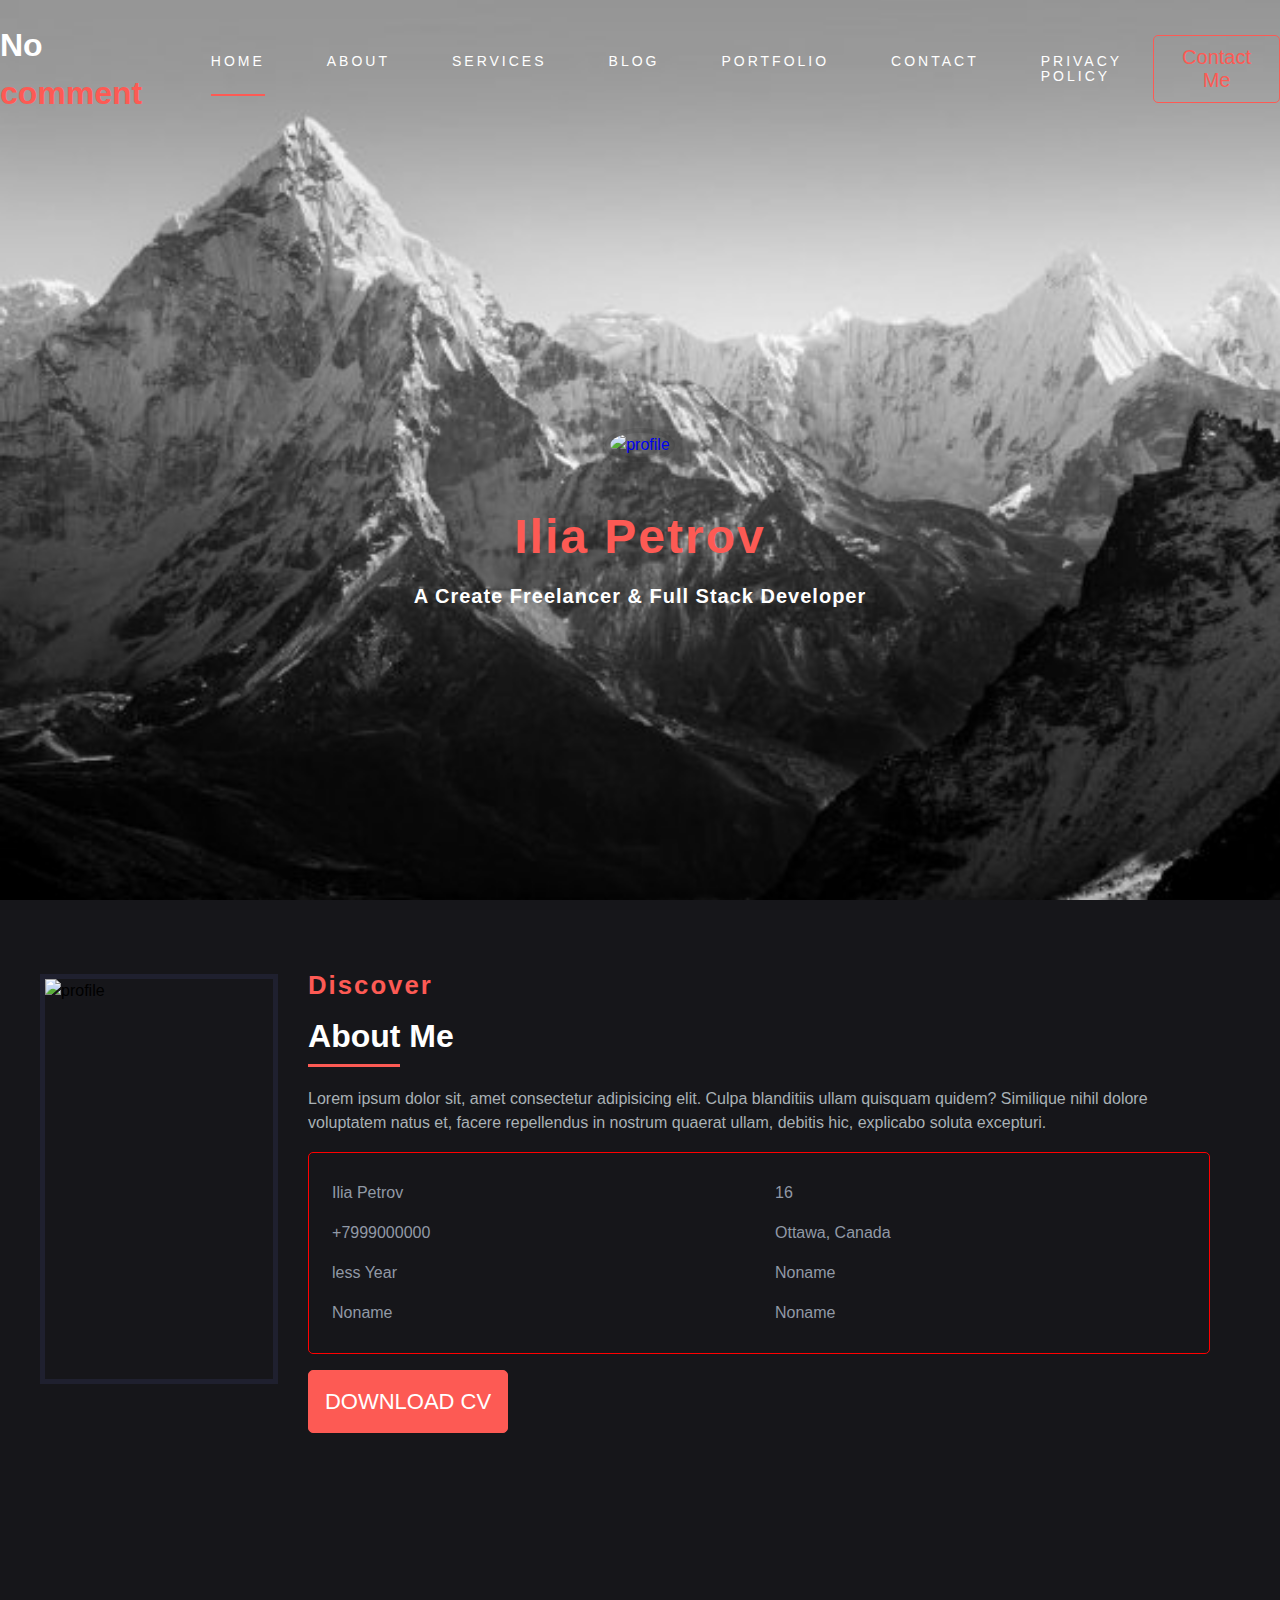
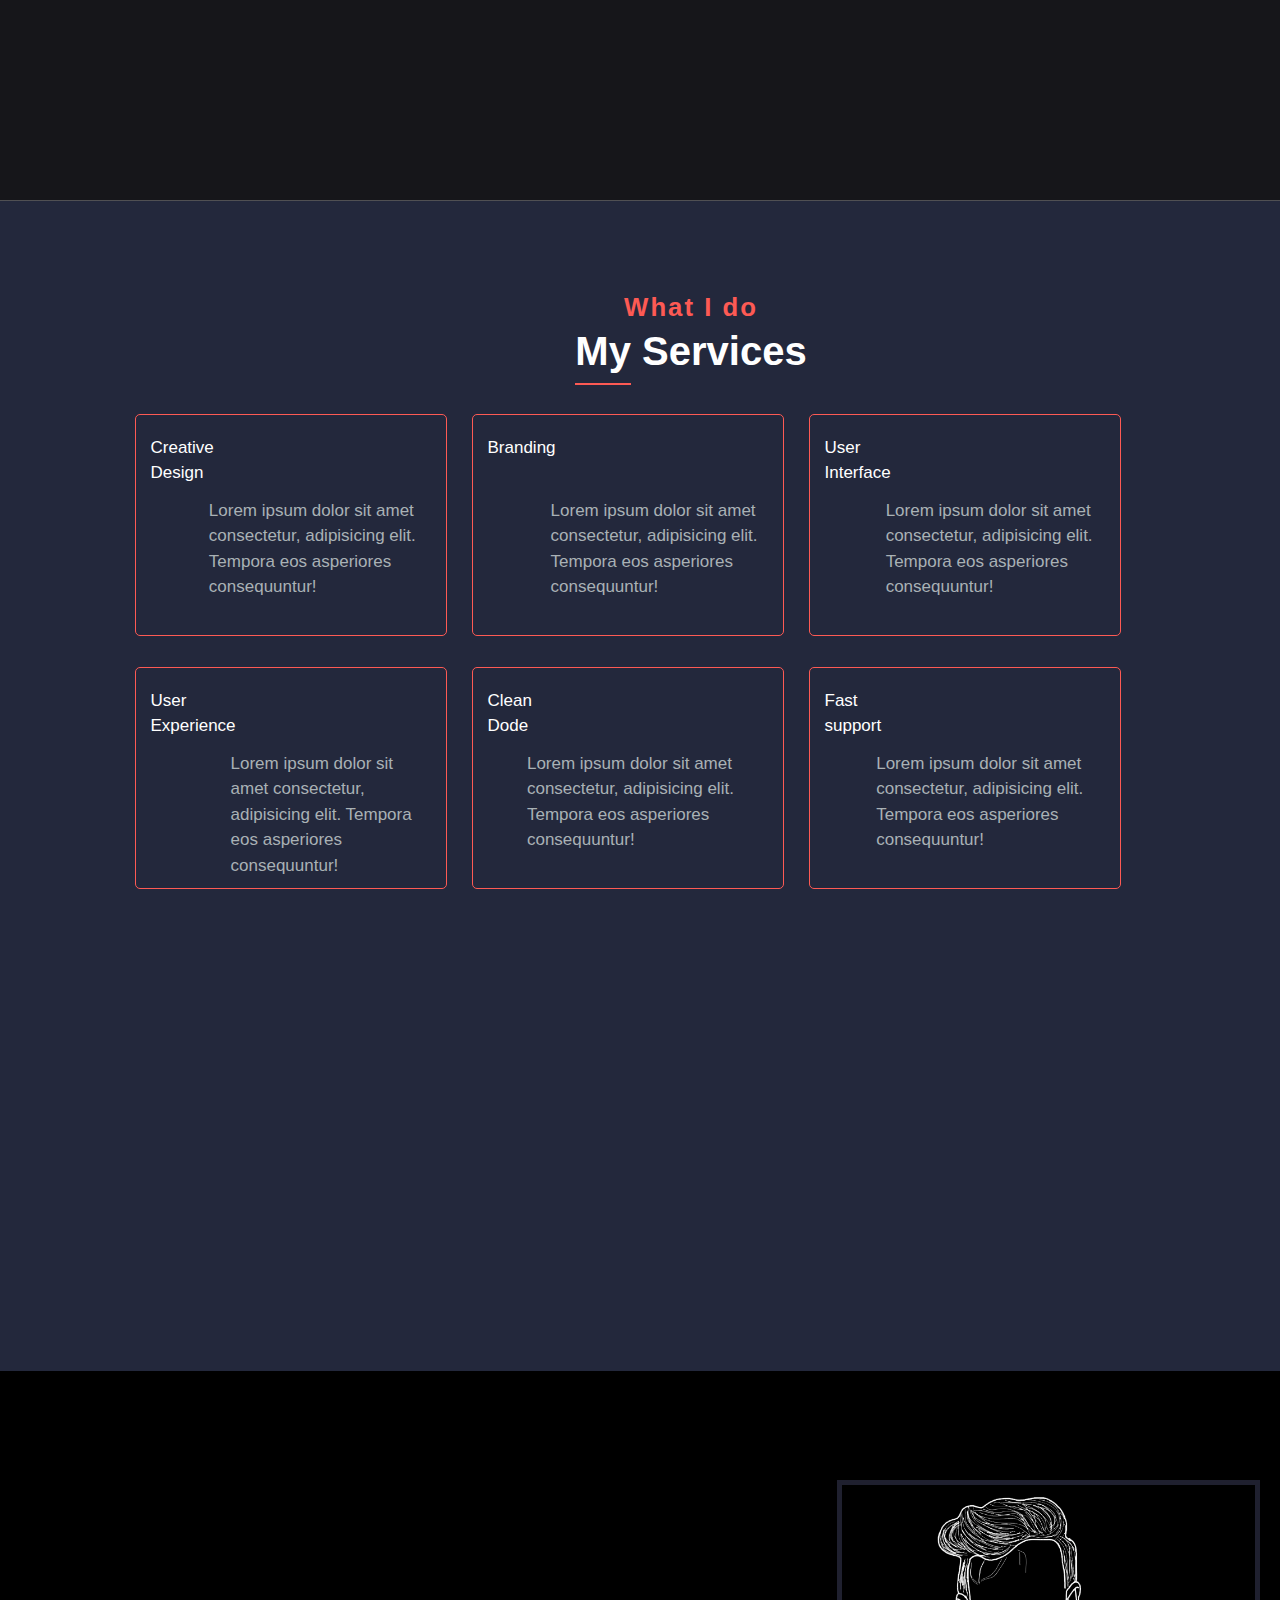
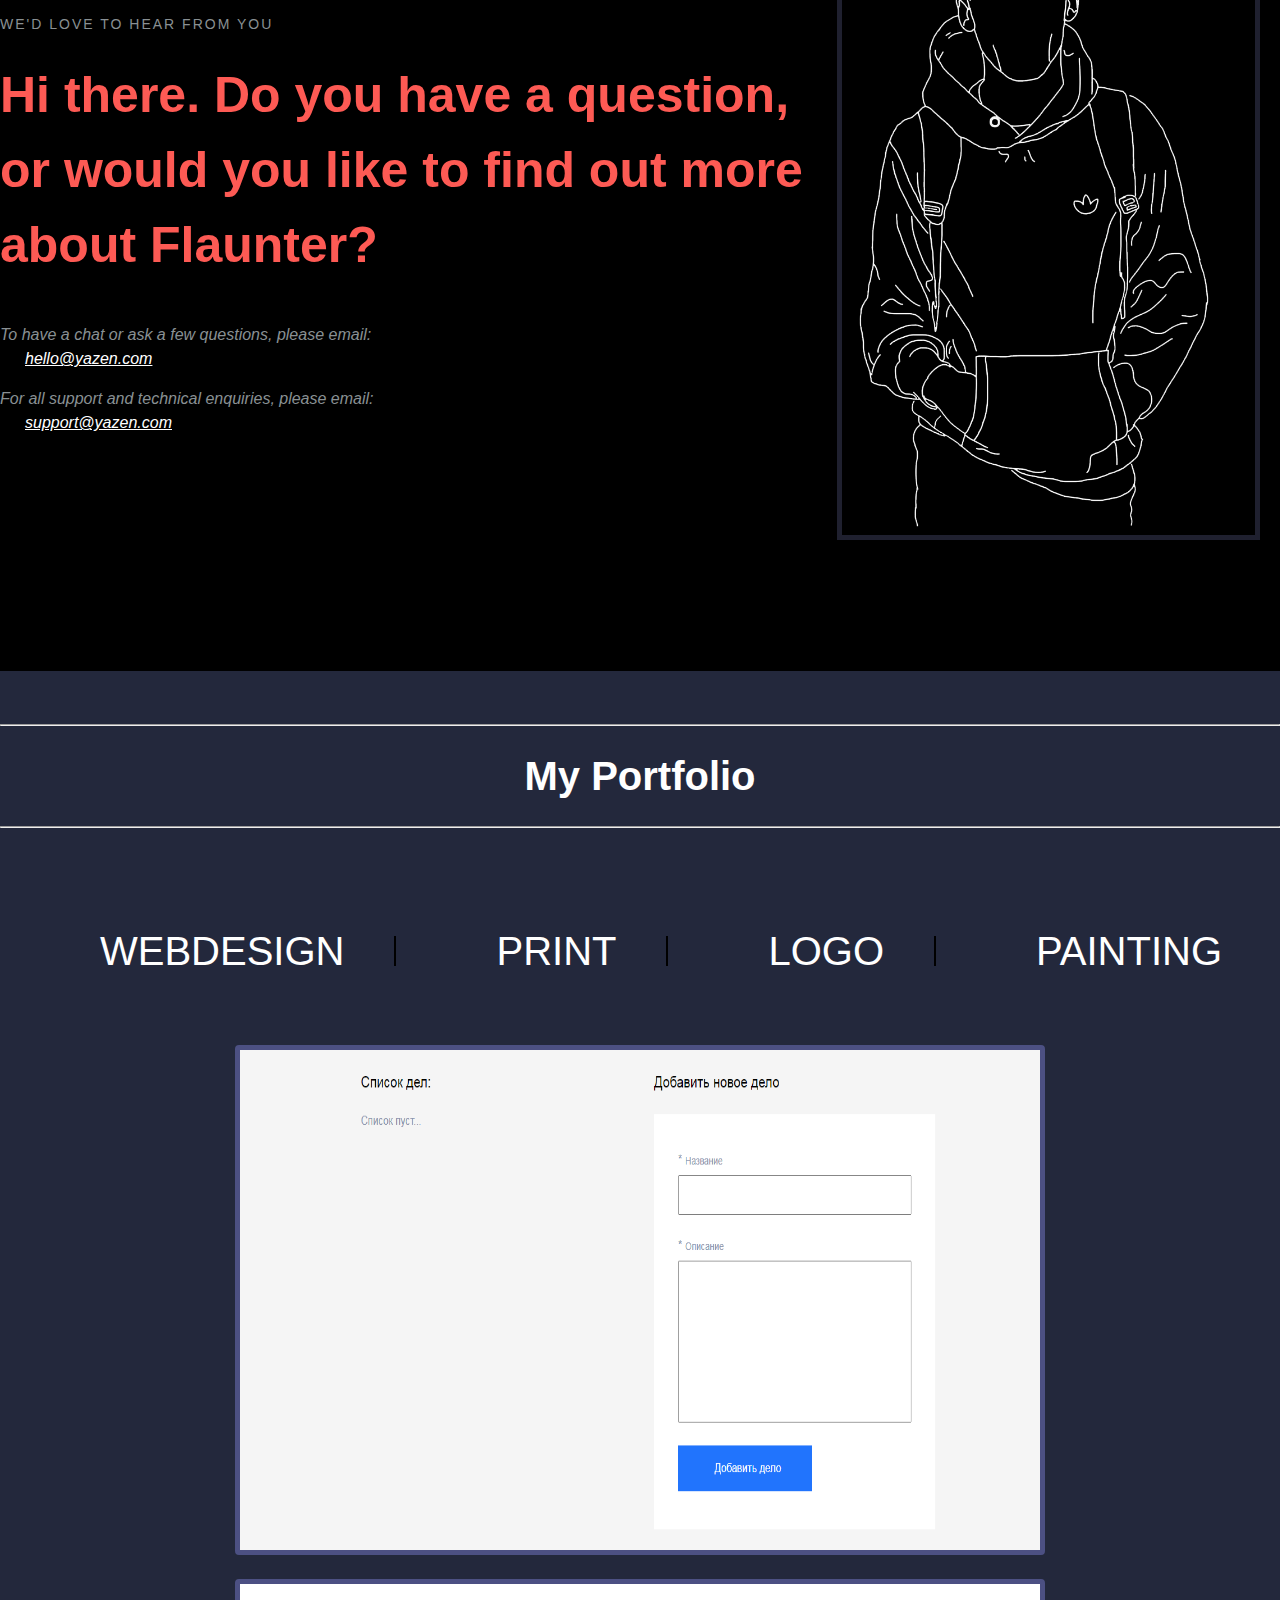
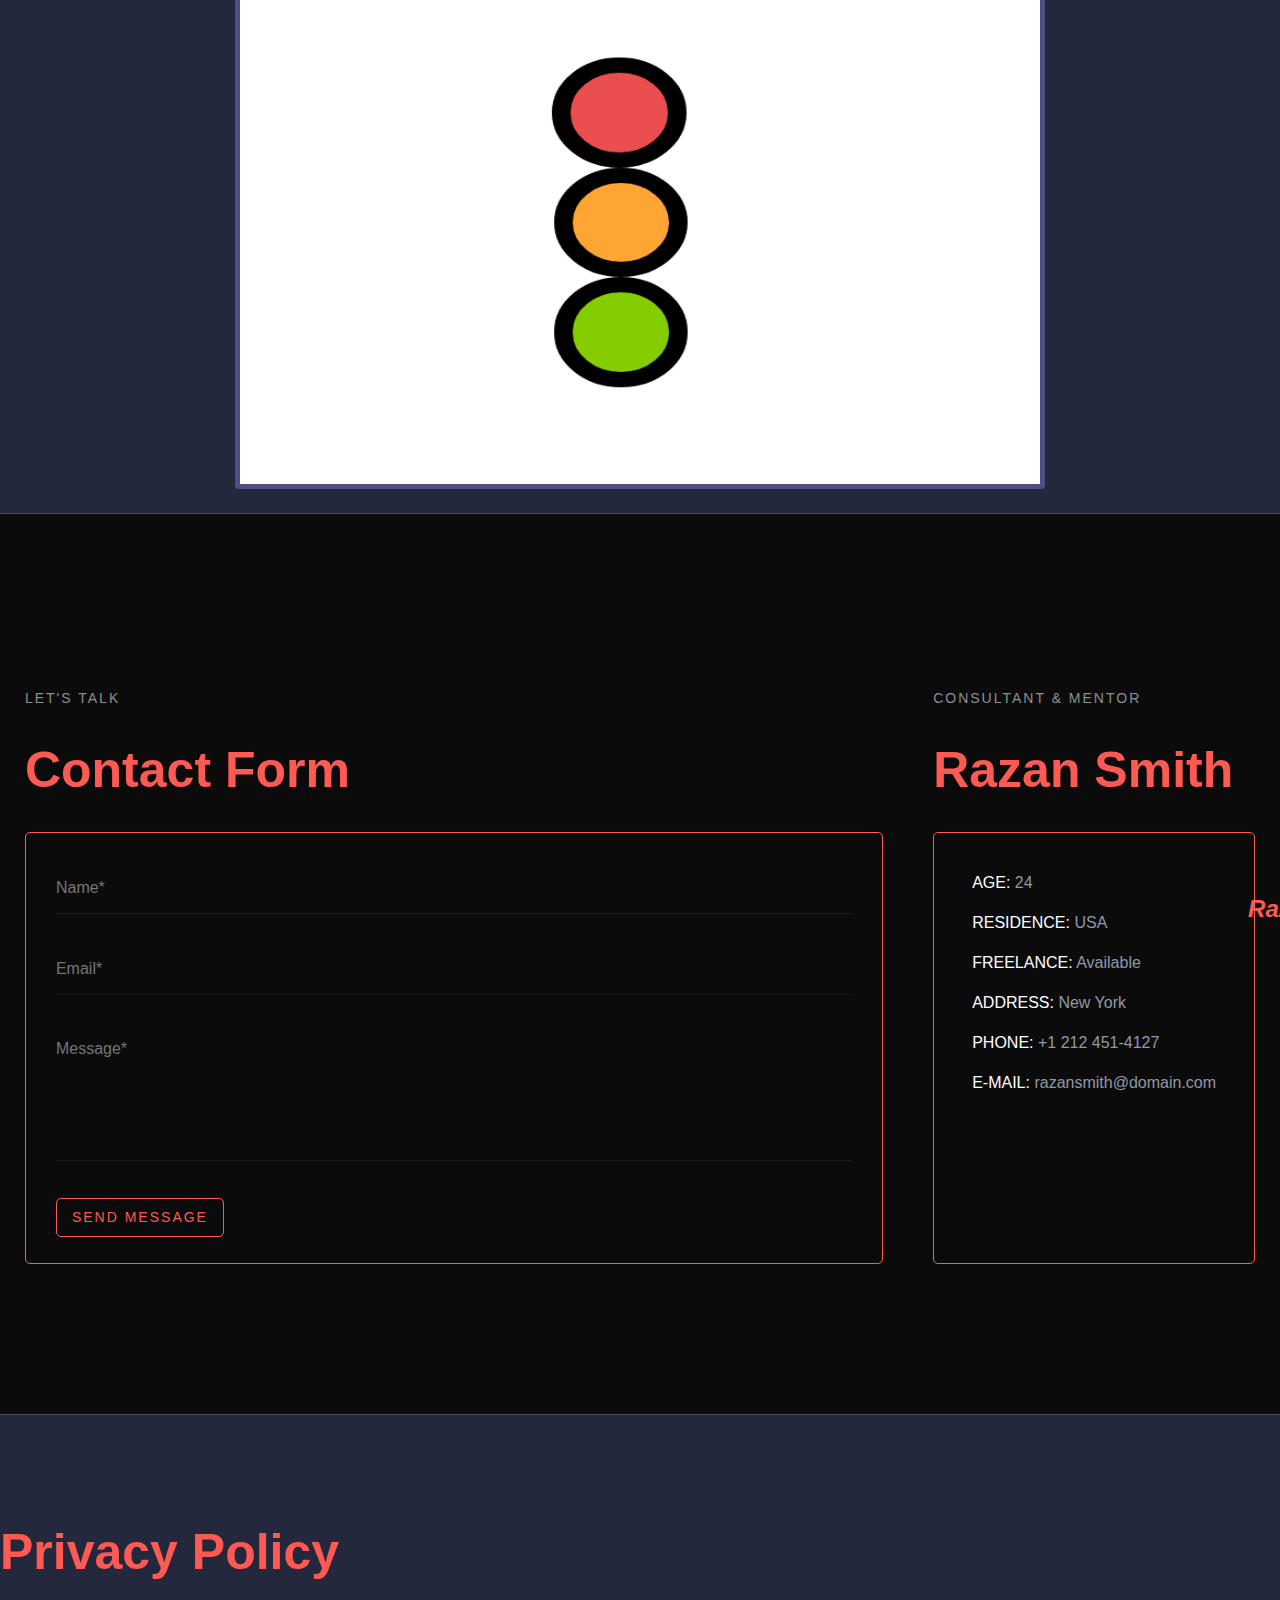
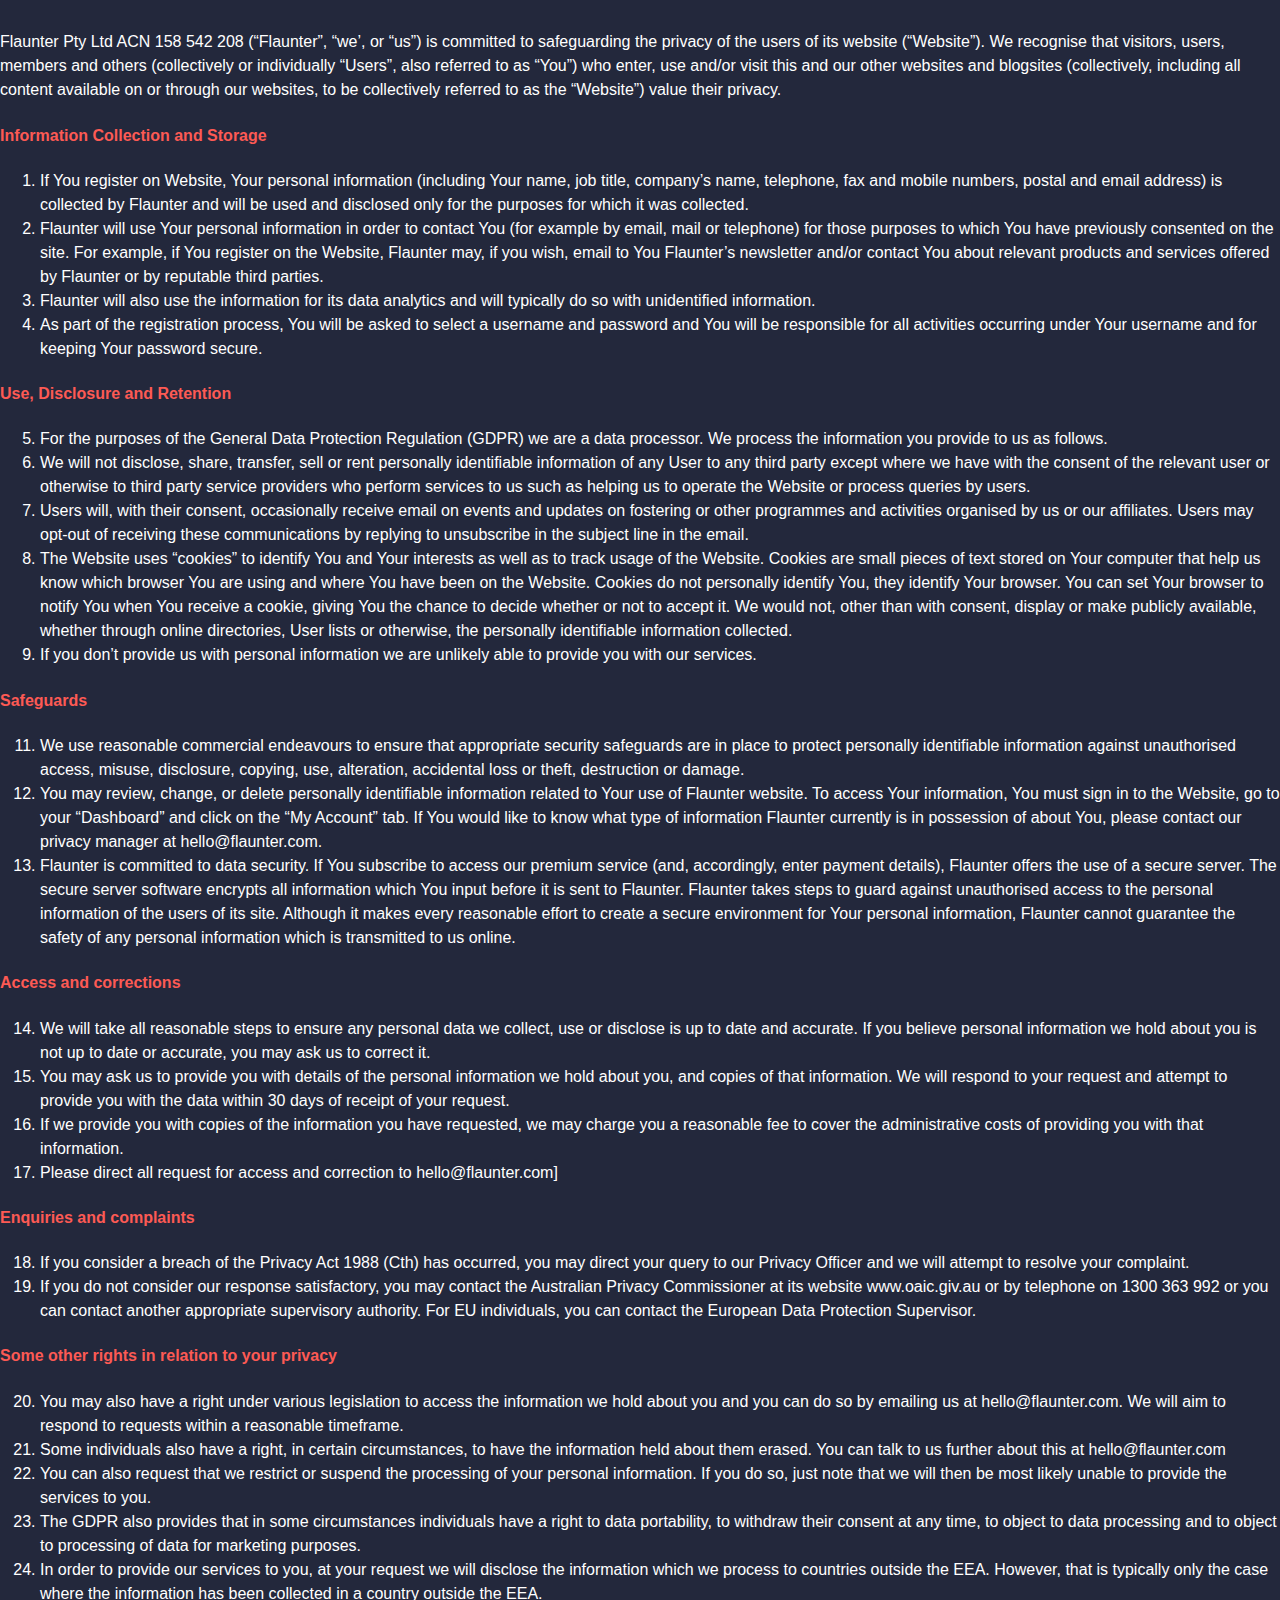
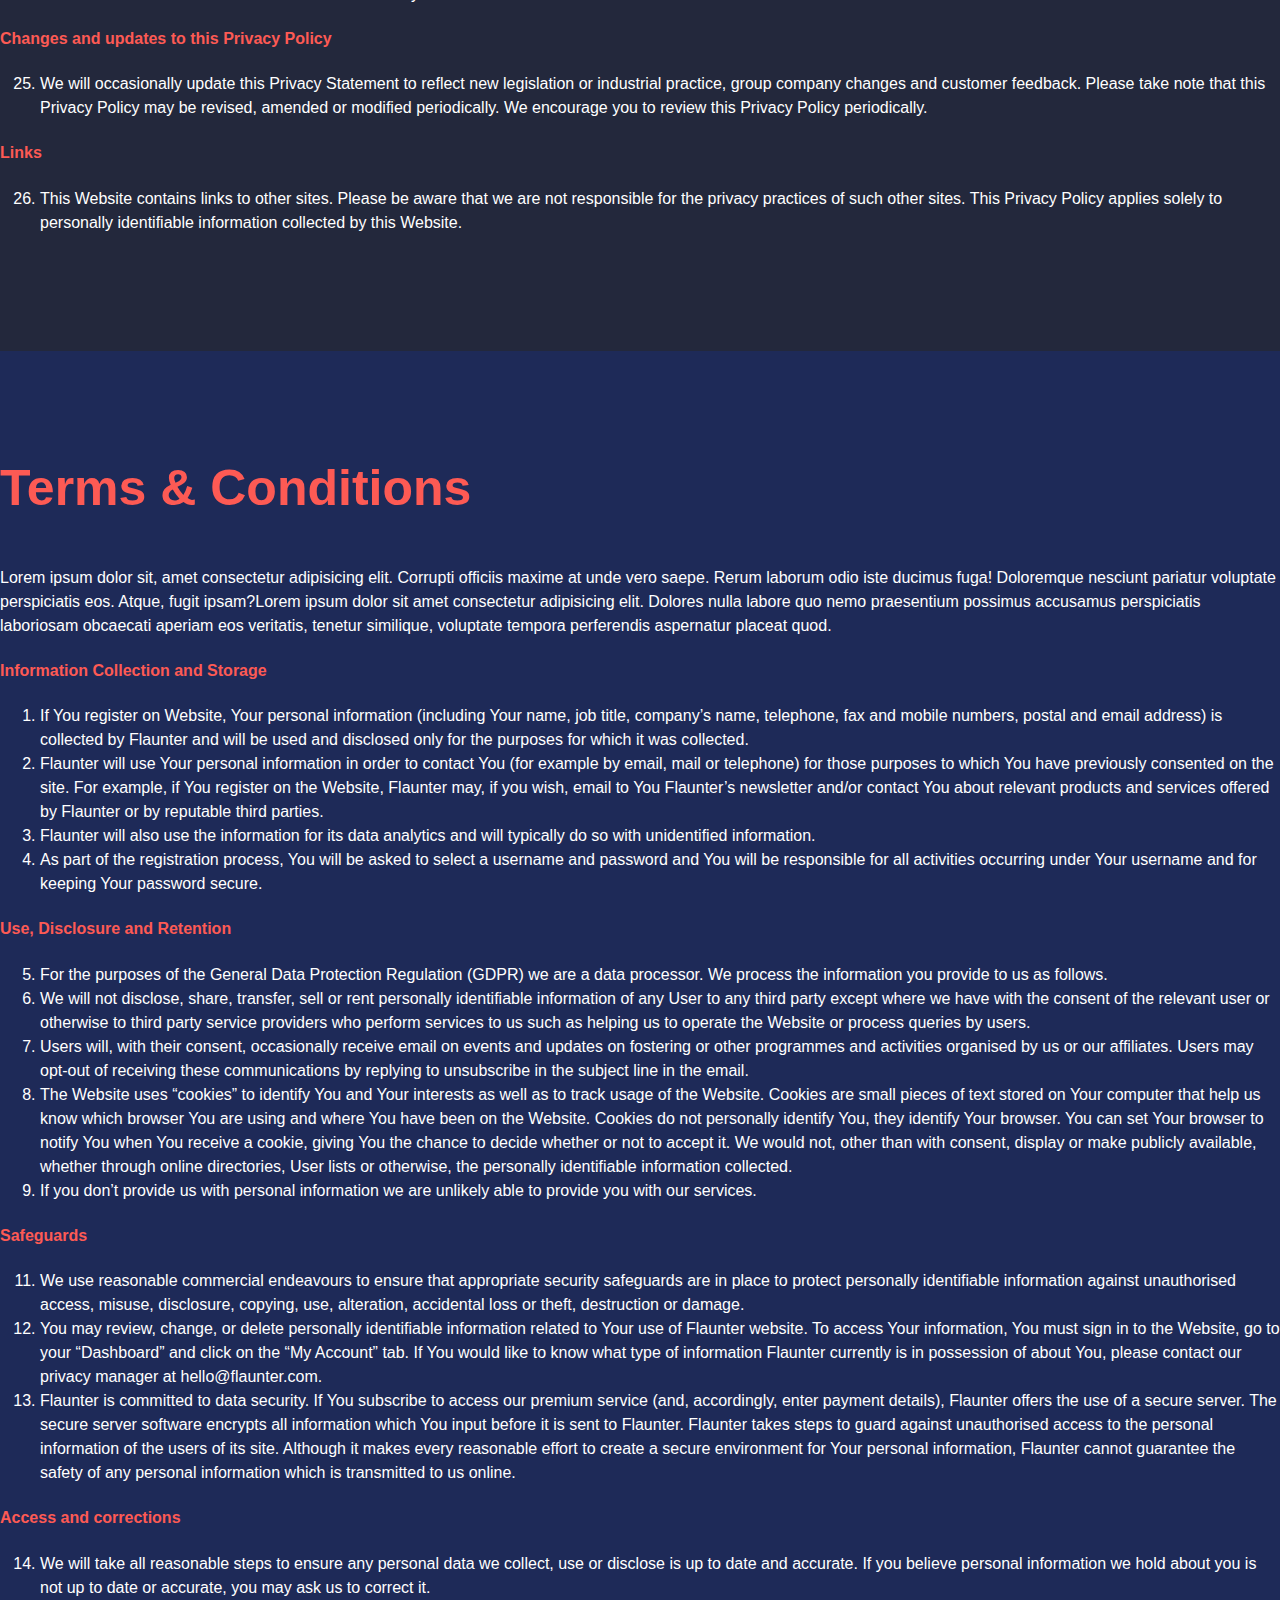
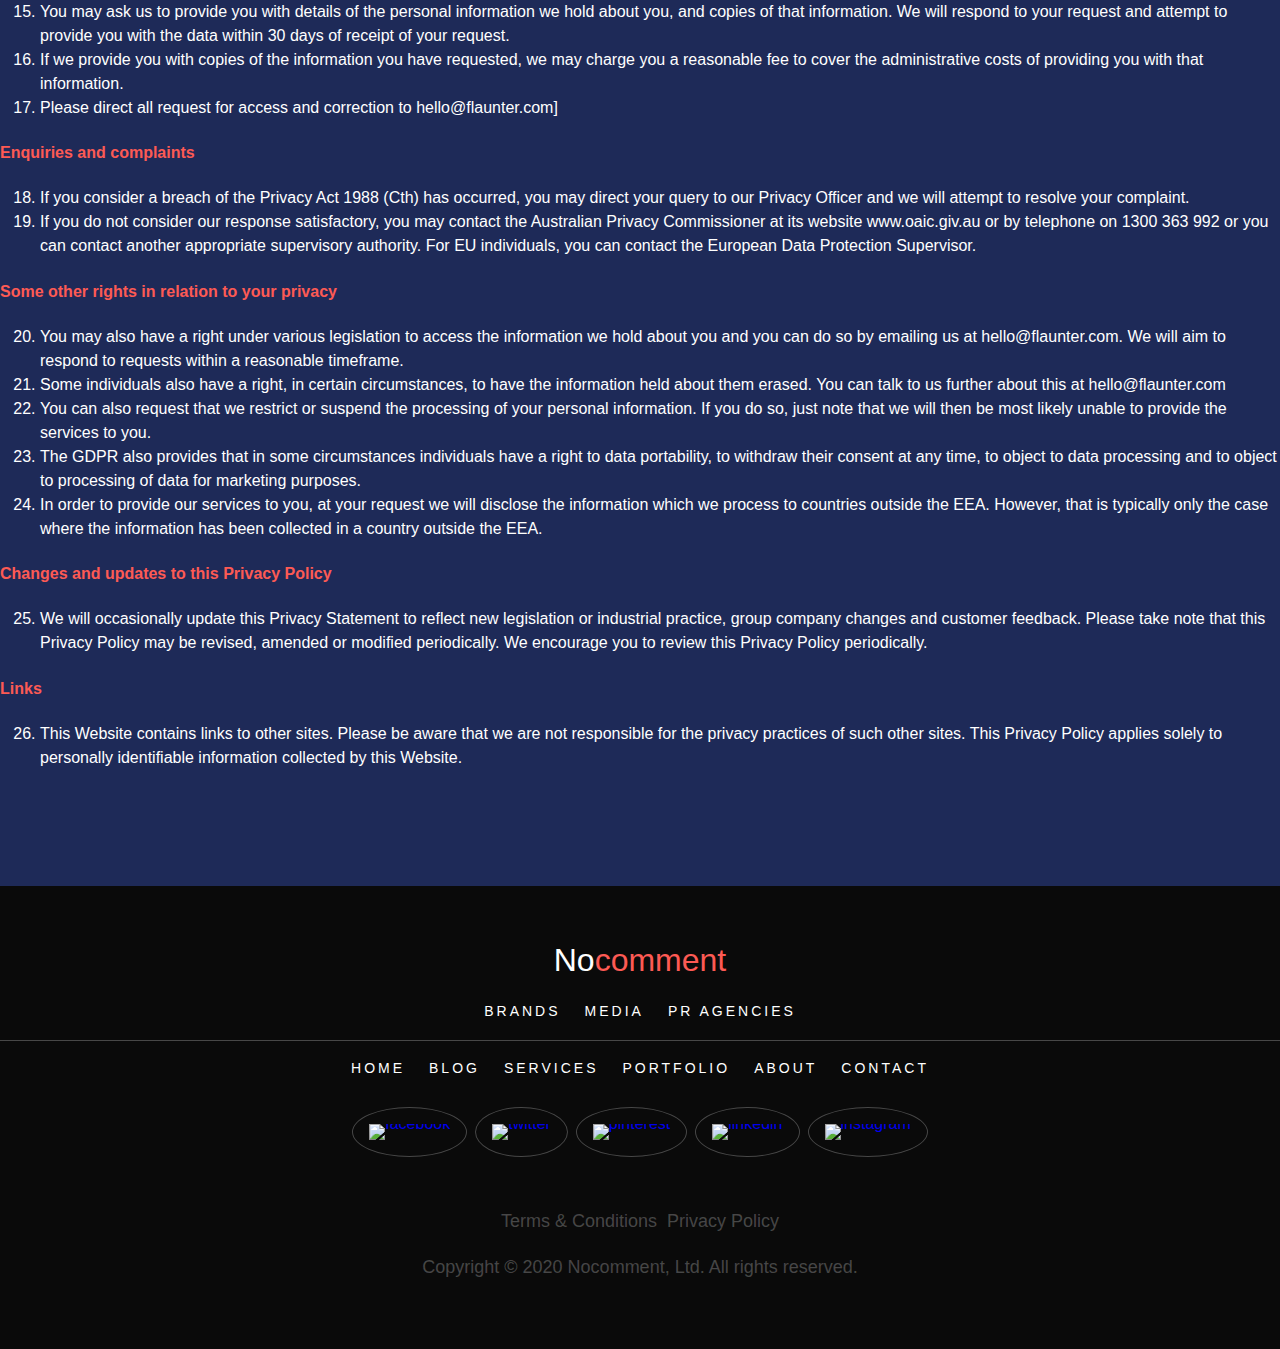
==== Обо мне/index.html @ 84a8420a "version 1.6" ====
<!DOCTYPE html>
<html lang="ru">

<head>
    <meta charset="utf-8" />
    <title>Обо мне</title>
    <link rel="shortcut icon" href="https://upload.wikimedia.org/wikipedia/commons/thumb/8/83/Telegram_2019_Logo.svg/1200px-Telegram_2019_Logo.svg.png" type="image/x-icon">
    <link rel="stylesheet" href="css/normalize.css">
    <link rel="stylesheet" href="css/style.css">
    <link rel="stylesheet" href="css/header.css">
    <link rel="stylesheet" href="css/components.css">
    <link rel="stylesheet" href="css/footer.css">
    <link rel="stylesheet" href="css/adaptive.css">
    <link rel="stylesheet" href="css/main.css">
    <meta name="viewport" content="width=device-width, initial-scale=1.0">
</head>

<body>
<header>
  <div class="fixed-container">
            <div id="home">
                <div class="landing-page">
                    <div class="container background">
                        <div class="header">
                            <h1>
                                <span>
                                    No
                                </span>
                                comment
                            </h1>
            
                            <nav class="menu">
                                <ul class="menu-lists">
                                    <span>+</span>
                                    <li class="lists-item">
                                        <a href="#person">Home</a>
                                    </li>
            
                                    <li class="lists-item">
                                        <a href="#about">About</a>
                                    </li>
            
                                    <li class="lists-item">
                                        <a href="#services">Services</a>
                                    </li>
            
                                    <li class="lists-item">
                                        <a href="#blog">Blog</a>
                                    </li>
            
                                    <li class="lists-item">
                                        <a href="#portfolio">Portfolio</a>
                                    </li>
            
                                    <li class="lists-item">
                                        <a href="#contact">Contact</a>
                                    </li>
            
                                    <li class="lists-item">
                                        <a href="#privacy-policy">Privacy policy</a>
                                    </li>
                                </ul>
                            </nav>
                            <span class="hamb">☰</span>
                            <span class="overlay"></span>
                            <button class="button">Contact Me</button>
                        </div>
            
                        <div class="person">
                            <a href="#"><img src="https://clck.ru/SXytE" alt="profile"></a>
                            <h2>Ilia Petrov</h2>
                            <span>A Create Freelancer & Full Stack Developer</span>
                        </div>
                    </div>
                </div>
            </div>    
        <div id="about">
            <!-- новый контейнер добавляем сюда-->
            <div class="container">
                <div class="profile">
                    <img src="https://clck.ru/SXytE" alt="profile">
                
                    <div class="description">
                        <div class="perso-h3">
                            <h3>
                                Discover
                            </h3>
                        </div>
                    
                        <h2>
                            <span>About</span>
                            Me
                        </h2>
        
                        <p>Lorem ipsum dolor sit, amet consectetur adipisicing elit.
                            Culpa blanditiis ullam quisquam quidem? Similique nihil 
                            dolore voluptatem natus et, facere repellendus in nostrum quaerat ullam, debitis hic, explicabo soluta excepturi.
                        </p>
        
                        <nav class="menu"></nav>
                            <ul class ="menu-lists">
                                <li class="lists-item">
                                    <span>
                                        Name:
                                    </span>
                                    Ilia Petrov
                                </li>
                                <li class="lists-item">
                                    <span>
                                        Phone:
                                    </span>
                                    +7999000000
                                </li>
                                <li class="lists-item">
                                    <span>
                                        Experience:
                                    </span>
                                    less Year
                                </li>
                                <li class="lists-item">
                                    <span>
                                        Skype:
                                    </span>
                                    Noname
                                </li>
                                <li class="lists-item">
                                    <span>
                                        Age:
                                    </span>
                                    16
                                </li>
                                <li class="lists-item">
                                    <span>
                                        Adress:
                                    </span>
                                    Ottawa, Canada
                                </li>
                                <li class="lists-item">
                                    <span>
                                        Fleelance:
                                    </span>
                                    Noname
                                </li>
                                <li class="lists-item">
                                    <span>
                                        Dribbble:
                                    </span>
                                    Noname
                                </li>
                            </ul>
                        </nav>
                        <button class="button-1">DOWNLOAD CV</button>
                    </div>
                </div>  
            </div>
       </div> 
       <div id="services">
        <div class="container2">
            <div class="profile2">
                <div class="description2">
                    <div class="person-h3">
                        <h3>
                            What I do
                        </h3>
                     </div>
                
                    <h2 class="h2-servis">
                        <span class="my-h3">My</span>
                        Services
                    </h2>
    
                
                    <ul class="my-services">
                        <li class="li-servis">
                            Creative Design
                            <p class="text-p-servis">
                                Lorem ipsum dolor sit amet consectetur, adipisicing elit. Tempora eos asperiores consequuntur!
                            </p>
                        </li>
                    
                        <li class="li-servis">
                            Branding
                            <p class="text-p-servis">
                                Lorem ipsum dolor sit amet consectetur, adipisicing elit. Tempora eos asperiores consequuntur!
                            </p>
                        </li>
                   
                        <li class="li-servis">
                            User Interface
                               <p class="text-p-servis">
                                    Lorem ipsum dolor sit amet consectetur, adipisicing elit. Tempora eos asperiores consequuntur!
                               </p>
                        </li>
                    </ul>
                
                    <ul class="my-services2">
                        <li class="li-servis">
                            User Experience
                            <p class="text-p-servis">
                                Lorem ipsum dolor sit amet consectetur, adipisicing elit. Tempora eos asperiores consequuntur!
                            </p>
                        </li>
                        <li class="li-servis">
                            Clean Dode
                            <p class="text-p-servis">
                                Lorem ipsum dolor sit amet consectetur, adipisicing elit. Tempora eos asperiores consequuntur!
                            </p>
                        </li>
                        <li class="li-servis">
                            Fast support
                            <p class="text-p-servis">
                                Lorem ipsum dolor sit amet consectetur, adipisicing elit. Tempora eos asperiores consequuntur!
                            </p> 
                        </li>
                    </ul>
               
                </div>
            </div>  
    </div>
       
    <div id="blog">
        <div class="fixed-container contact">
            <div class="section-info">
                <div class="section-title">
                    <h5>
                        We'd love to hear from you
                    </h5>
                    <h1>
                        Hi there. Do you have a question, or would you like to find out more about Flaunter? 
                    </h1>
                </div>

                <address class="section-content">
                    <ol class="emails">
                        <li>
                            <span class="sub-title">
                                To have a chat or ask a few questions, please email:
                            </span>
                            <a class="email" href="mailto:hello@yazen.com">
                                hello@yazen.com
                            </a>
                        </li>

                        <li>
                            <span class="sub-title">
                                For all support and technical enquiries, please email:
                            </span>
                            <a class="email" href="mailto:support@yazen.com">
                                support@yazen.com
                            </a>
                        </li>
                    </ol>
                </address>
            </div>
               <img  class="post-image" src="img/Group3-1.png" alt="post-image">
        </div>
    </div>
    
    <div id="portfolio">
        <div class="container2">
            <h2 class="h2-portfolio">
                <hr>
                    <span class="my-h2">
                        My
                    </span>
                       Portfolio
                <hr>
            </h2>
            <div class="text-portfolio">
                
                <p class="text-portolio-p">
                    WEBDESIGN
                </p>
                <div class="vl"></div>
                <p class="text-portolio-p">
                    PRINT
                </p>
                <div class="vl"></div>
                <p class="text-portolio-p">
                    LOGO
                </p>
                <div class="vl"></div>
                <p class="text-portolio-p">
                    PAINTING
                </p>
            </div>
            <div class="img-portfolio">
                <span class="img-portfolio-1">
                    <img src="img/todo.png" alt="Список дел">
                </span>
                <span class="img-portfolio-2">
                    <img src="img/lightning.png" alt="Светофор">
                </span>
            </div>
        </div>
    </div>
   
   <div id="contact"> 
        <div class="contact-me">
            <div class="contact-me-info">
                <div class="section-title">
                    <h5>LET'S TALK</h5>
                    <h1>Contact Form</h1>
                </div>

                <form action="#" class="contact-form">
                    <input type="text" name="your-name" value="" placeholder="Name*" required>
                    <input type="email" name="your-email" value="" placeholder="Email*" required>
                    <textarea name="your-message" placeholder="Message*" required></textarea>

                    <button type="submit" class="btn">Send Message</button>
                </form>
            </div>

            <div class="contact-me-info">
                <div class="section-title">
                    <h5>Consultant &amp; Mentor</h5>
                    <h1>Razan Smith</h1>
                </div>
                
                <ul class="contact-me-description">
                    <li>
                        <span>Age:</span>
                        24
                    </li>

                    <li>
                        <span>Residence:</span>
                        USA
                    </li>

                    <li>
                        <span>Freelance:</span>
                        Available
                    </li>

                    <li>
                        <span>Address:</span>
                        New York
                    </li>

                    <li>
                        <span>Phone:</span>
                        +1 212 451-4127
                    </li>

                    <li>
                        <span>E-mail:</span>
                        razansmith@domain.com
                    </li>

                    <li class="author">
                        <h2>Razan Smith</h2>
                    </li>
                </ul>
            </div>
        </div>
    </div>
    <div id="privacy-policy">  
        <div class="fixed-container privacy-policy">
            <div class="section-title">
                <h1>Privacy Policy</h1>
            </div>

            <div class="section-content">
                <p>Flaunter Pty Ltd ACN 158 542 208 (“Flaunter”, “we’, or “us”) is committed to safeguarding the privacy of the users of its website (“Website”). We recognise that visitors, users, members and others (collectively or individually “Users”, also referred to as “You”) who enter, use and/or visit this and our other websites and blogsites (collectively, including all content available on or through our websites, to be collectively referred to as the “Website”) value their privacy.</p>

                <h4 class="heading">Information Collection and Storage</h4>
                <ol>
                    <li>If You register on Website, Your personal information (including Your name, job title, company’s name, telephone, fax and mobile numbers, postal and email address) is collected by Flaunter and will be used and disclosed only for the purposes for which it was collected.</li>
                    <li>Flaunter will use Your personal information in order to contact You (for example by email, mail or telephone) for those purposes to which You have previously consented on the site. For example, if You register on the Website, Flaunter may, if you wish, email to You Flaunter’s newsletter and/or contact You about relevant products and services offered by Flaunter or by reputable third parties.</li>
                    <li>Flaunter will also use the information for its data analytics and will typically do so with unidentified information.</li>
                    <li>As part of the registration process, You will be asked to select a username and password and You will be responsible for all activities occurring under Your username and for keeping Your password secure.</li>
                </ol>

                <h4 class="heading">Use, Disclosure and Retention</h4>
                <ol start="5">
                    <li>For the purposes of the General Data Protection Regulation (GDPR) we are a data processor. We process the information you provide to us as follows.</li>
                    <li>We will not disclose, share, transfer, sell or rent personally identifiable information of any User to any third party except where we have with the consent of the relevant user or otherwise to third party service providers who perform services to us such as helping us to operate the Website or process queries by users.</li>
                    <li>Users will, with their consent, occasionally receive email on events and updates on fostering or other programmes and activities organised by us or our affiliates. Users may opt-out of receiving these communications by replying to unsubscribe in the subject line in the email.</li>
                    <li>The Website uses “cookies” to identify You and Your interests as well as to track usage of the Website. Cookies are small pieces of text stored on Your computer that help us know which browser You are using and where You have been on the Website. Cookies do not personally identify You, they identify Your browser. You can set Your browser to notify You when You receive a cookie, giving You the chance to decide whether or not to accept it. We would not, other than with consent, display or make publicly available, whether through online directories, User lists or otherwise, the personally identifiable information collected.</li>
                    <li>If you don’t provide us with personal information we are unlikely able to provide you with our services.</li>
                </ol>

                <h4 class="heading">Safeguards</h4>
                <ol start="11">
                    <li>We use reasonable commercial endeavours to ensure that appropriate security safeguards are in place to protect personally identifiable information against unauthorised access, misuse, disclosure, copying, use, alteration, accidental loss or theft, destruction or damage.</li>
                    <li>You may review, change, or delete personally identifiable information related to Your use of Flaunter website. To access Your information, You must sign in to the Website, go to your “Dashboard” and click on the “My Account” tab. If You would like to know what type of information Flaunter currently is in possession of about You, please contact our privacy manager at hello@flaunter.com.</li>
                    <li>Flaunter is committed to data security. If You subscribe to access our premium service (and, accordingly, enter payment details), Flaunter offers the use of a secure server. The secure server software encrypts all information which You input before it is sent to Flaunter. Flaunter takes steps to guard against unauthorised access to the personal information of the users of its site. Although it makes every reasonable effort to create a secure environment for Your personal information, Flaunter cannot guarantee the safety of any personal information which is transmitted to us online.</li>
                </ol>


                <h4 class="heading">Access and corrections</h4>
                <ol start="14">
                    <li>We will take all reasonable steps to ensure any personal data we collect, use or disclose is up to date and accurate. If you believe personal information we hold about you is not up to date or accurate, you may ask us to correct it.</li>
                    <li>You may ask us to provide you with details of the personal information we hold about you, and copies of that information. We will respond to your request and attempt to provide you with the data within 30 days of receipt of your request.</li>
                    <li>If we provide you with copies of the information you have requested, we may charge you a reasonable fee to cover the administrative costs of providing you with that information.</li>
                    <li>Please direct all request for access and correction to hello@flaunter.com]</li>
                </ol>

                <h4 class="heading">Enquiries and complaints</h4>
                <ol start="18">
                    <li>If you consider a breach of the Privacy Act 1988 (Cth) has occurred, you may direct your query to our Privacy Officer and we will attempt to resolve your complaint.</li>
                    <li>If you do not consider our response satisfactory, you may contact the Australian Privacy Commissioner at its website www.oaic.giv.au or by telephone on 1300 363 992 or you can contact another appropriate supervisory authority. For EU individuals, you can contact the European Data Protection Supervisor.</li>
                </ol>

                <h4 class="heading">Some other rights in relation to your privacy</h4>
                <ol start="20">
                    <li>You may also have a right under various legislation to access the information we hold about you and you can do so by emailing us at hello@flaunter.com. We will aim to respond to requests within a reasonable timeframe.</li>
                    <li>Some individuals also have a right, in certain circumstances, to have the information held about them erased. You can talk to us further about this at hello@flaunter.com</li>
                    <li>You can also request that we restrict or suspend the processing of your personal information. If you do so, just note that we will then be most likely unable to provide the services to you.</li>
                    <li>The GDPR also provides that in some circumstances individuals have a right to data portability, to withdraw their consent at any time, to object to data processing and to object to processing of data for marketing purposes.</li>
                    <li>In order to provide our services to you, at your request we will disclose the information which we process to countries outside the EEA. However, that is typically only the case where the information has been collected in a country outside the EEA.</li>
                </ol>

                <h4 class="heading">Changes and updates to this Privacy Policy</h4>
                <ol start="25">
                    <li>We will occasionally update this Privacy Statement to reflect new legislation or industrial practice, group company changes and customer feedback. Please take note that this Privacy Policy may be revised, amended or modified periodically. We encourage you to review this Privacy Policy periodically.</li>
                </ol>

                <h4 class="heading">Links</h4>
                <ol start="26">
                    <li>This Website contains links to other sites. Please be aware that we are not responsible for the privacy practices of such other sites. This Privacy Policy applies solely to personally identifiable information collected by this Website.</li>
                </ol>
            </div>
        </div>
    </div>
    <div id="Terms">  
        <div class="fixed-container Terms">
            <div class="section-title">
                <h1>Terms & Conditions</h1>
            </div>

            <div class="section-content">
                <p>Lorem ipsum dolor sit, amet consectetur adipisicing elit. Corrupti officiis maxime at unde vero saepe. Rerum laborum odio iste ducimus fuga! Doloremque nesciunt pariatur voluptate perspiciatis eos. Atque, fugit ipsam?Lorem ipsum dolor sit amet consectetur adipisicing elit. Dolores nulla labore quo nemo praesentium possimus accusamus perspiciatis laboriosam obcaecati aperiam eos veritatis, tenetur similique, voluptate tempora perferendis aspernatur placeat quod.</p>

                <h4 class="heading">Information Collection and Storage</h4>
                <ol>
                    <li>If You register on Website, Your personal information (including Your name, job title, company’s name, telephone, fax and mobile numbers, postal and email address) is collected by Flaunter and will be used and disclosed only for the purposes for which it was collected.</li>
                    <li>Flaunter will use Your personal information in order to contact You (for example by email, mail or telephone) for those purposes to which You have previously consented on the site. For example, if You register on the Website, Flaunter may, if you wish, email to You Flaunter’s newsletter and/or contact You about relevant products and services offered by Flaunter or by reputable third parties.</li>
                    <li>Flaunter will also use the information for its data analytics and will typically do so with unidentified information.</li>
                    <li>As part of the registration process, You will be asked to select a username and password and You will be responsible for all activities occurring under Your username and for keeping Your password secure.</li>
                </ol>

                <h4 class="heading">Use, Disclosure and Retention</h4>
                <ol start="5">
                    <li>For the purposes of the General Data Protection Regulation (GDPR) we are a data processor. We process the information you provide to us as follows.</li>
                    <li>We will not disclose, share, transfer, sell or rent personally identifiable information of any User to any third party except where we have with the consent of the relevant user or otherwise to third party service providers who perform services to us such as helping us to operate the Website or process queries by users.</li>
                    <li>Users will, with their consent, occasionally receive email on events and updates on fostering or other programmes and activities organised by us or our affiliates. Users may opt-out of receiving these communications by replying to unsubscribe in the subject line in the email.</li>
                    <li>The Website uses “cookies” to identify You and Your interests as well as to track usage of the Website. Cookies are small pieces of text stored on Your computer that help us know which browser You are using and where You have been on the Website. Cookies do not personally identify You, they identify Your browser. You can set Your browser to notify You when You receive a cookie, giving You the chance to decide whether or not to accept it. We would not, other than with consent, display or make publicly available, whether through online directories, User lists or otherwise, the personally identifiable information collected.</li>
                    <li>If you don’t provide us with personal information we are unlikely able to provide you with our services.</li>
                </ol>

                <h4 class="heading">Safeguards</h4>
                <ol start="11">
                    <li>We use reasonable commercial endeavours to ensure that appropriate security safeguards are in place to protect personally identifiable information against unauthorised access, misuse, disclosure, copying, use, alteration, accidental loss or theft, destruction or damage.</li>
                    <li>You may review, change, or delete personally identifiable information related to Your use of Flaunter website. To access Your information, You must sign in to the Website, go to your “Dashboard” and click on the “My Account” tab. If You would like to know what type of information Flaunter currently is in possession of about You, please contact our privacy manager at hello@flaunter.com.</li>
                    <li>Flaunter is committed to data security. If You subscribe to access our premium service (and, accordingly, enter payment details), Flaunter offers the use of a secure server. The secure server software encrypts all information which You input before it is sent to Flaunter. Flaunter takes steps to guard against unauthorised access to the personal information of the users of its site. Although it makes every reasonable effort to create a secure environment for Your personal information, Flaunter cannot guarantee the safety of any personal information which is transmitted to us online.</li>
                </ol>


                <h4 class="heading">Access and corrections</h4>
                <ol start="14">
                    <li>We will take all reasonable steps to ensure any personal data we collect, use or disclose is up to date and accurate. If you believe personal information we hold about you is not up to date or accurate, you may ask us to correct it.</li>
                    <li>You may ask us to provide you with details of the personal information we hold about you, and copies of that information. We will respond to your request and attempt to provide you with the data within 30 days of receipt of your request.</li>
                    <li>If we provide you with copies of the information you have requested, we may charge you a reasonable fee to cover the administrative costs of providing you with that information.</li>
                    <li>Please direct all request for access and correction to hello@flaunter.com]</li>
                </ol>

                <h4 class="heading">Enquiries and complaints</h4>
                <ol start="18">
                    <li>If you consider a breach of the Privacy Act 1988 (Cth) has occurred, you may direct your query to our Privacy Officer and we will attempt to resolve your complaint.</li>
                    <li>If you do not consider our response satisfactory, you may contact the Australian Privacy Commissioner at its website www.oaic.giv.au or by telephone on 1300 363 992 or you can contact another appropriate supervisory authority. For EU individuals, you can contact the European Data Protection Supervisor.</li>
                </ol>

                <h4 class="heading">Some other rights in relation to your privacy</h4>
                <ol start="20">
                    <li>You may also have a right under various legislation to access the information we hold about you and you can do so by emailing us at hello@flaunter.com. We will aim to respond to requests within a reasonable timeframe.</li>
                    <li>Some individuals also have a right, in certain circumstances, to have the information held about them erased. You can talk to us further about this at hello@flaunter.com</li>
                    <li>You can also request that we restrict or suspend the processing of your personal information. If you do so, just note that we will then be most likely unable to provide the services to you.</li>
                    <li>The GDPR also provides that in some circumstances individuals have a right to data portability, to withdraw their consent at any time, to object to data processing and to object to processing of data for marketing purposes.</li>
                    <li>In order to provide our services to you, at your request we will disclose the information which we process to countries outside the EEA. However, that is typically only the case where the information has been collected in a country outside the EEA.</li>
                </ol>

                <h4 class="heading">Changes and updates to this Privacy Policy</h4>
                <ol start="25">
                    <li>We will occasionally update this Privacy Statement to reflect new legislation or industrial practice, group company changes and customer feedback. Please take note that this Privacy Policy may be revised, amended or modified periodically. We encourage you to review this Privacy Policy periodically.</li>
                </ol>

                <h4 class="heading">Links</h4>
                <ol start="26">
                    <li>This Website contains links to other sites. Please be aware that we are not responsible for the privacy practices of such other sites. This Privacy Policy applies solely to personally identifiable information collected by this Website.</li>
                </ol>
            </div>
        </div>
    </div>
</main>

<footer class="footer">
    <div class="fixed-container footer-container">
        <a href="index.html" class="logo">
            <span>No</span>comment
        </a>

        <nav class="footer-menu-primary footer-menu">
            <ul>
                <li>
                    <a href="#">BRANDS</a>
                </li>

                <li>
                    <a href="#">MEDIA</a>
                </li>

                <li>
                    <a href="#">PR AGENCIES</a>
                </li>
            </ul>
        </nav>
        
        <nav class="footer-menu-secondary footer-menu">
            <ul> 
                <li>
                    <a href="#home">HOME</a>
                </li>

                <li>
                    <a href="#blog">BLOG</a>
                </li>

                <li>
                    <a href="#services">SERVICES</a>
                </li>

                <li>
                    <a href="#portfolio">PORTFOLIO</a>
                </li>

                <li>
                    <a href="#about">ABOUT</a>
                </li>

                <li>
                    <a href="#contact">CONTACT</a>
                </li>
            </ul>
        </nav>

        <ul class="social-links">
            <li>
                <a href="#">
                    <img src="https://upload.wikimedia.org/wikipedia/commons/thumb/8/83/Telegram_2019_Logo.svg/1200px-Telegram_2019_Logo.svg.png" alt="facebook">
                </a>
            </li>
            
            <li>
                <a href="#">
                    <img src="https://upload.wikimedia.org/wikipedia/ru/thumb/9/9f/Twitter_bird_logo_2012.svg/1200px-Twitter_bird_logo_2012.svg.png" alt="twitter">
                </a>
            </li>

            <li>
                <a href="#">
                    <img src="https://cdn.icon-icons.com/icons2/2037/PNG/512/media_social_vk_vkontakte_icon_124252.png" alt="pinterest">
                </a>
            </li>

            <li>
                <a href="#">
                    <img src="https://pngicon.ru/file/uploads/FaceBook_512x512.png" alt="linkedin">
                </a>
            </li>

            <li>
                <a href="#">
                    <img src="https://pngicon.ru/file/uploads/instagram.png" alt="instagram">
                </a>
            </li>
        </ul>

        <nav class="legal-menu">
            <ul>
                <li>
                    <a href="#Terms">Terms & Conditions</a>
                </li>

                <li>
                    <a href="#privacy-policy">Privacy Policy</a>
                </li>
            </ul>
        </nav>

        <p class="copyright">
            Copyright &copy; 2020 Nocomment, Ltd. All rights reserved.
        </p>
    </div>
</footer>

    <script src="./js/jquery-3.5.1.min.js"></script>
    <script src="./js/index.js"></script>
</body>

</html>
---- Обо мне/css/style.css ----
.container {
    min-height: 100vh;
    display: flex;
    flex-direction: column;
}

.container2 {
    min-height: 130vh;
    display: flex;
    flex-direction: column;
    background-color: rgba(35,40,60);
}

.header {
    display: flex;
    flex-direction: row;
    align-items: center;
    width: 100%;
    height: 70px;
    justify-content: space-around;
}
.header h1 {
    color: #fd5a54;
    cursor: pointer;
}
.header h1 span {
    color: #fff;
}

.menu {
    display: flex;
    flex-direction: row;
    padding: 0;
}
.menu li.active, .menu li:hover {
    color: #fd5a54;
}
.menu li {
    padding: 8px;
    color: #fff;
    cursor: pointer;
    font-family: 'Gill Sans', 'Gill Sans MT', Calibri, 'Trebuchet MS', sans-serif;
    font-size: 30px;
    
}
.menu li:after {
    opacity: 0;
    transform: translateY(2px);
    transition: .3s ease all;
}
.menu li:hover:after {
    opacity: 1;
    transform: translateY(-3px);
}   
.menu li:hover {
    padding: 8px;
    color: #fd5a54;
    cursor: pointer;
    font-family: 'Gill Sans', 'Gill Sans MT', Calibri, 'Trebuchet MS', sans-serif;
    
}

.profile {
    display: flex;
    flex-direction: row;
    align-items: center;
    margin: 40px;
}
.profile img {
    height: 400px;
    width: 400px;
    border: 5px solid #1f202f;
}
.profile img:hover {
    border: 5px solid #fff;
}
.profile h2 {
    font-size: 32px;
    color:#fff;
}
.profile h2 span {
    border-bottom: 3px solid #fd5a54;
    padding-bottom: 10px;
}
.profile p {
    color: #a9b1b5;
    margin: 1px 0;
}

.description {
    display: flex;
    flex-direction: column;
    margin: 0 30px;
    margin-bottom: -16px;
}
.description ul {
    columns: 2;
    padding: 20px 15px;
    border: 1px solid red;
    border-radius: 5px;
}
.description ul li {
    color: #9199a6;
    padding: 8px;
}
.description ul span {
    color: #fff;
}
.description span:hover {
    color: #fd5a54;
    cursor: pointer;
}

.person-h3 {
    color: #fd5a54;
    font-size: 22px;
    letter-spacing: 2px;
    margin-top: 87px;
    margin-left: 102px;
    margin-bottom: -39px;
    text-align: center;
}
.my-h3 {
    margin-left: 102px;
    color: white;
    border-bottom: 2px solid #fd5a54;
    padding-bottom: 10px;
    font-size: 40px;
}
.perso-h3 {
    color: #fd5a54;
    font-size: 22px;
    letter-spacing: 2px;
    margin-bottom: -45px;
}

.my-services {
    display: flex;
    justify-content: center;
    padding: 0;
    flex-wrap: wrap;
}

.my-services2 {
    display: flex;
    justify-content: center;
    padding: 0;
    flex-wrap: wrap;
}
.h2-servis   {
    color: white;
    font-size: 40px;
    text-align: center;
}
.text-p-servis {
    color: #a9b1b5;
}
.li-servis {
    color: #fff;
    font-size: 17px;
}

.button-1 {
    padding: 10px 15px;
    background-color: #fd5a54; 
    cursor: pointer;
    border: 1px solid #fd5a54;
    color: #fff;
    border-radius: 5px;
    font-family: 'Gill Sans', 'Gill Sans MT', Calibri, 'Trebuchet MS', sans-serif;
    font-size: 22px;
    width: 200px;
    height: 63px;
}
.button-1:hover {
    background-color:#da4a45 ;
}

.description2 ul li {
    padding: 20px 15px;
    border: 1px solid #fd5a54;
    border-radius: 5px;
    width: 280px;
    height: 180px;
    display: flex;
    margin-right: 25px;
    margin-bottom: 15px;
}

.profile2 p {
    color: #a9b1b5;
    margin: 63px 0;
    margin-left: -5px;
}

.clients h2 {
    color: #fd5a54;
    font-size: 25px;
    letter-spacing: 1px;
    text-align: center;
}
.clients {
    display: flex;
    flex-direction: row;
    align-items: center;
    margin: 40px;
}
.clients img {
    height: 400px;
    width: 400px;
    border: 5px solid #1f202f;
}
.clients h2 {
    font-size: 50px;
    color:#fff;
}
.clients h2 span {
    border-bottom: 3px solid #fd5a54;
    padding-bottom: 10px;
}
.clients p {
    color: #a9b1b5;
    margin: 1px 0;
}
.clients-h3 {
    color: #fd5a54;
    font-size: 25px;
    letter-spacing: 1px;
    margin-bottom: -80px;
    text-align: center;
}

.button-4 {
    padding: 10px 15px;
    background-color: transparent; 
    cursor: pointer;
    border: 2px solid #fd5a54;
    color: #fff;
    border-radius: 5px;
    font-family: 'Gill Sans', 'Gill Sans MT', Calibri, 'Trebuchet MS', sans-serif;
    font-size: 10px;
    width: 60px;
    height: 60px;
    margin-left: 500px;
    padding-right: 2px;
    background-image: url(../img/strelka.png);
}
.button-4:hover {
    background-color:black;
}
.button-5 {
    padding: 10px 15px;
    background-color: transparent; 
    cursor: pointer;
    border: 2px solid #fd5a54;
    color: #fff;
    border-radius: 5px;
    font-family: 'Gill Sans', 'Gill Sans MT', Calibri, 'Trebuchet MS', sans-serif;
    font-size: 10px;
    width: 60px;
    height: 60px;
    margin-right: 400px;
    background-image: url(../img/strelka2.png);
}
.button-5:hover {
    background-color:black;
}
.button-class {
    display: flex;
}

.portfolio {
    display: flex;
    flex-direction: row;
    align-items: center;
    justify-content: space-around;
    background-color: #fff;
}
#portfolio {
    border-bottom: 1px solid rgba(255,255,255,.25);
}
.about, .portfolio, .contact, .contact-me {
    display: flex;
    flex-direction: row;
    align-items: center;
    justify-content: space-around;
}
.contact-me-description, .about-description {
    columns: 1;
    margin: 0;
    padding: 30px;
    border: 1px solid #fd5a54;
    border-radius: 5px;
}
.contact-me-description li , .about-description li {
    color: #9199a6;
    font-weight: 500;
    padding: 8px;
}
.contact-me-description span, .about-description span {
    text-transform: uppercase;
    color: #fff;
}
#about, #portfolio, #contact {
    border-bottom: 1px solid rgba(255,255,255,.25);
}
.contact-me-info .contact-me-description {
    height: 370px;
}
.contact-form {
    border: 1px solid #fd5a54;
    padding: 30px;
    border-radius: 5px;
    height: 370px;
}

.section-title {
    display: flex;
    flex-direction: column;
}
.section-title h5 {
    font-size: 14px;
    text-transform: uppercase;
    letter-spacing: 2px;
    font-weight: 500;
    color: #899093;
}
.section-title h1 {
    margin: 0;
    margin-bottom: 24px;
    font-size: 50px;
    vertical-align: top;
}

.contact {
    background-color: black;
}

.btn {
    padding: 10px 15px;
    background-color: transparent;
    cursor: pointer;
    border: 1px solid #fd5a54;
    color: #fd5a54;
    border-radius: 5px;
    font-size: 14px;
    line-height: 17px;
    text-transform: uppercase;
    letter-spacing: 2px;
    font-weight: 500;
}
.contact-me-info .contact-me-description {
    height: 370px;
}
.contact-me-description li, .about-description li {
    color: #9199a6;
    font-weight: 500;
    padding: 8px;
}
.contact-me-description span, .about-description span {
    text-transform: uppercase;
    color: #fff;
}
.contact-me-description li, .about-description li {
    color: #9199a6;
    font-weight: 500;
    padding: 8px;
}
.contact-me-description, .about-description {
    columns: 1;
    margin: 0;
    padding: 30px;
    border: 1px solid #fd5a54;
    border-radius: 5px;
}

.author {
    margin-top: 50px;
}
.author h2 {
    font-style: italic;
}

.description3 {
    margin: 0 30px;
    margin-bottom: -168px;
}
.description3 ul li {
    padding: 20px 15px;
    border: 1px solid #fd5a54;
    border-radius: 5px;
    width: 280px;
    height: 180px;
    display: flex;
    margin-right: 25px;
    margin-bottom: 15px;
}

.h2-portfolio   {
    color: white;
    font-size: 40px;
    text-align: center;
}
.my-h2 {
    margin-top: 100px;
    color: white;
    padding-bottom: 10px;
    font-size: 40px;
}

.text-portfolio {
    display:flex;
    text-align: center;
    margin-left: 360px;
}
.text-portolio-p {
    margin-left: 52px;
    font-size: 40px;
    color: #fff;
}
.vl {
    border-left: 2px solid black;
    height: 30px;
    margin-top: 55px;
    margin-left: 50px;
}
.img-portfolio img {
    width: 800px;
    height: 500px;
    border-radius: 4px;
    border:5px solid #4c5083;
}
.img-portfolio-1 {
    margin-left: 120px;
    margin-right: 40px;
}
.img-portfolio-2 {
    margin-right: 50px;

}
.img-portfolio img:hover {
   border:5px solid #676db9;
}
---- Обо мне/css/header.css ----
header {
    position: absolute;
    width: 100%;
    height: 90px;
}

.header {
    display: flex;
    flex-direction: row;
    align-items: center;
    justify-content: space-around;
    height: 100%;
}

.logo {
    color: #fd5a54;
    font-size: 32px;
    font-weight: 500;
    cursor: pointer;
}

.logo span {
    color: #fff;
}

.menu .menu-lists {
    display: flex;
    flex-direction: row;
    padding: 0;
    margin: 0;
}
.menu .menu-lists .lists-item{
    display: flex;
    position: relative;
}

.menu .menu-lists .lists-item a.active::after {
    opacity: 1;
    transform: translateY(-3px);
}
.menu-lists span, .hamb{
    display: none;
}

.menu .lists-item a {
    color: #fff;
    font-size: 14px;
    line-height: 15px;
    font-weight: 1500;
    letter-spacing: 3px;
    text-transform: uppercase;
    position: relative;
    padding: 15px 0;
    margin: 0 23px;
}

.menu .lists-item a:after {
    content: "";
    position: absolute;
    bottom: 0;
    left: 0;
    right: 0;
    display: block;
    background-color: #fd5a54;
    height: 2px;
    opacity: 0;
    transform: translateY(2px);
    transition: .3s ease all;
}

.menu .lists-item a:hover:after {
    opacity: 1;
    transform: translateY(-3px);
}

.btn {
    padding: 10px 15px;
    background-color: transparent; /* Прозрачный фон */
    cursor: pointer;
    border: 1px solid #fd5a54;
    color: #fd5a54;
    border-radius: 5px;
    font-size: 14px;
    line-height: 17px;
    text-transform: uppercase;
    letter-spacing: 2px;
    font-weight: 500;
}

.btn:hover {
    background-color: #fd5a54;
    border: 1px solid transparent;
    color: #fff;
}

.button {
    padding: 10px 15px;
    background: transparent; 
    cursor: pointer;
    border: 1px solid #fd5a54;
    color: #fd5a54;
    border-radius: 5px;
    font-family: 'Gill Sans', 'Gill Sans MT', Calibri, 'Trebuchet MS', sans-serif;
    font-size: 30px;
}
.button:hover {
    background: #fd5a54;
    border: 1px solid transparent;
    color: #fff;
  
}
---- Обо мне/css/components.css ----
body {
    font-family: 'Roboto', 'Noto', sans-serif;
    line-height: 1.5;
    background-color: #16161a;
    overflow-x: hidden;
}
a {
    text-decoration: none;
}
ul {
    list-style: none;
}
h1, h2, h3, h4, h5, h6 {
    color: #fd5a54;
}
.background {
    background-image: url('https://picsy.ru/images/photos/1200/1/fon-gory-zima-36281.jpg');
    background-size: cover;
    background-repeat: no-repeat;
}
.privacy-policy {
    padding: 100px 0;
    color: #fff;
    background-color: rgb(35,40,60);
}
.Terms {
    padding: 100px 0;
    color: #fff;
    background-color: rgb(30, 42, 88);
}
.section-title h1 {
    margin: 0;
    margin-bottom: 24px;
    font-size: 50px;
   
}
.section-title h5 {
    font-size: 14px;
    text-transform: uppercase;
    letter-spacing: 2px;
    font-weight: 500;
    color: #899093;
}
.contact {
    display: flex;
    flex-direction: row;
    flex-grow: 1;
    align-items: center;
    justify-content: center;
    height: 100vh;
    color: #fff;
}
.address {
    margin-top: 75px;
}
.sub-title {
    display: block;
    color: #899093;
}
.emails {
    padding: 0;
}
.emails li {
    margin: 0 0 16px;
}
.email {
    background: url("https://upload.wikimedia.org/wikipedia/commons/thumb/8/83/Telegram_2019_Logo.svg/1200px-Telegram_2019_Logo.svg.png") no-repeat;
    background-position: left;
    background-size: 18px;
    padding-left: 25px;
    color: #fff;
    text-decoration: underline;
}
.post-image {
    width: 450px;
    height: 650px;
    border:5px solid #1f202f;
    margin-top: -23px;
    margin-right: 20px;
}
.post-image:hover {
    border:5px solid #fff;
}
::-webkit-scrollbar-button {
    background-image: url(''); 
    background-repeat: no-repeat;
    width: 0px;
    height: 0px
}

::-webkit-scrollbar-track {
    background-color: #333;
}

::-webkit-scrollbar-thumb {
    -webkit-border-radius: 5px;
    background-color: #fd5a54;
}

::-webkit-scrollbar-thumb:hover {
    background-color: #e93e3b;
}

::-webkit-scrollbar-corner {
    background-repeat: no-repeat;
}

::-webkit-resizer {
    background-image: url('');
    background-repeat: no-repeat;
    width: 6px;
    height: 6px;
}

::-webkit-scrollbar {
    width: 15px;
    height: 6px;
}
input:focus::placeholder, textarea:focus::placeholder {
    color: #fff;
}

input:focus, textarea:focus, button:focus {
    color: #fff;
    border-bottom: 1px solid #fd5a54;
}
input, textarea {
    font-size: 16px;
    height: 50px;
    width: 100%;
    color: #eee;
    margin-bottom: 30px;
    padding: 0;
    background-color: transparent;
    border: none;
    border-bottom: 1px solid rgba(255,255,255,.07);
    resize: none;
    outline: 0;
    border-radius: 0;
    transition: all .3s ease 0s;
}
textarea {
    height: 120px;
    padding: 0;
    padding-top: 15px;
}
---- Обо мне/css/footer.css ----
.footer {
    padding: 50px 0;
    color: #fff;
    background-color: #0a0a0a;
}

.footer-container {
    display: flex;
    flex-direction: column;
    align-items: center;
}

.footer-menu-primary {
    border-bottom: 1px solid rgba(255,255,255,.25);
    width: 100%;
}
.footer-menu-primary ul {
    display: flex;
    flex-direction: row;
    justify-content: center;
}
.footer-menu {
    padding: 15px 0;
}
.footer-menu ul {
    display: flex;
    flex-direction: row;
    padding: 0;
    margin: 0;
}
.footer-menu  ul li {
    margin: 0 12px;
}
.footer-menu ul li a {
    color: #fff;
    font-size: 14px;
    line-height: 15px;
    font-weight: 500;
    letter-spacing: 3px;
    text-transform: uppercase;
    padding: 12px 0;
}
.footer-menu ul li a:after {
    content: "";
    display: block;
    background-color: #fff;
    height: 2px;
    opacity: 0;
    transform: translateY(2px);
    transition: .3s ease all;
}
.footer-menu ul li a:hover:after {
    opacity: 1;
    transform: translateY(-3px);
}
.footer-menu-secondary {
    padding: 15px 0;
}

.branding {
    margin: 20px 0 10px 0;
    opacity: 1;
}
.branding:hover {
    opacity: 0.9;
}

.social-links {
    display: flex;
    flex-direction: row;
    padding: 0;
    margin: 0;
    margin-top: 10px;
}
.social-links li {
    display: flex;
    margin: 0 4px;
}
.social-links a {
    padding: 16px;
    line-height: 0;
    border-radius: 100%;
    border: 1px solid rgba(255,255,255,.25);
    transition: .3s border;
}
.social-links a:hover {
    border-color: #fff;
}
.social-links a:hover img {
    transform: scale(1.5);
}
.social-links a img {
    height: 16px;
    width: 16px;
    transform: scale(1);
}

.legal-menu {
    margin: 50px 0 0 0;
}
.legal-menu ul {
    display: flex;
    flex-direction: row;
    padding: 0;
    margin: 0;
}
.legal-menu ul li a {
    color: rgba(255,255,255,.25);
    font-size: 18px;
    line-height: 28px;
    font-weight: 400;
    margin: 0 5px;
}
.legal-menu ul li a:hover {
    color: #fff;
}

.copyright {
    font-size: 18px;
    line-height: 28px;
    color: rgba(255,255,255,.25);
}
.contact-me {
    min-height: 100vh;
    display: flex;
    flex-direction: row;
    align-items: center;
    justify-content: space-around;
    background-color: #0a0a0ae0;
}
---- Обо мне/css/adaptive.css ----
@media screen and(max-width: 1149px)  {
    .menu-list ul li  {
       display: inline-block;
       flex-direction: column;
       
   }
}
@media screen and (max-width: 1410px)  {
   .text-portfolio {
       display:flex;
       margin-left: 0px;
   }
}
@media screen and (max-width: 1045px)  {
   .text-portfolio {
       display: inline-block;
       text-align: center;
       margin-left: 0px;
   }
}
@media screen and (max-width: 1045px)  {
   .vl {
       display: none;
   }
}
@media screen and (max-width: 1040px)  {
   .my-services2 {
        margin-top: -14px;
        display: flex;
        justify-content: center;
        padding: 0;
        flex-wrap: wrap;
   }
}
@media screen and (max-width: 600px)  {
   .footer-menu ul   {
       display: inline-block;
       flex-direction: row;
       padding: 0;
       margin: 0;
    
   }
   .footer-menu {
       text-align: center;
   }
}
@media screen and (max-width: 820px)  {
   .profile {
       display: inline-block;
      
   }
   .profile img {
       height: 400px;
       width: 400px;
       border: 5px solid #1f202f;
       display: block;
       margin: 0 auto;
   }
   .button-1 {
    position: relative;
    left: 35%;
   }
}
@media screen and (max-width: 705px)  {
   .contact {
       display: block;
       
   }
}
@media screen and (max-width: 1400px) {
   .img-portfolio img {
       display: block;
       margin: 0 auto;
   }
   .text-portolio-p {
       margin-left: 100px; 
   }
   .button {
       font-size: 20px;
   }
}
@media screen and (max-width: 1090px) {
    .contact-me {
       display: inline-block;
   }
}
@media screen and (max-width: 520px) {
    .menu .menu-lists {
       display: inline-block;
    }
}
@media screen and (max-width: 1920px) {
    .person span {
       color: white;
       text-align: center;
    }
}
@media screen and (max-width: 705px) {
    .post-image {
        display: none;
    }
    .contact {
        height: auto;
    }
}
@media screen and (max-width: 505px) {
    .profile img{
        height: auto;
        width: auto;
    }
}
@media screen and (max-width: 860px) {
.img-portfolio img {
    width: 500px;
    height: 300px;
}
}
@media screen and (max-width: 470px)
{
    .button-1 {
        position: relative;
        left: 17%;
       }
}
@media screen and (max-width: 375px)
{
    .button-1 {
        position: relative;
        left: 4%;
       }
}
@media screen and (max-width: 545px){
    .img-portfolio img {
        width: 300px;
        height: 200px;
    }
    .footer-menu ul li {
        margin-bottom:10px;
    }
}
@media screen and (max-width: 305px) {
    .social-links{
        display: inline-block;
    }
    .social-links li{
        margin-bottom: 10px;
    }
}
---- Обо мне/css/main.css ----
.container {
    min-height: 100vh;
    display: flex;
    flex-direction: column;
}

.background {
    background-image: url('../img/mountains.jpg');
    background-size: cover;
    background-repeat: no-repeat;
}


.person {
    display: flex;
    flex-direction: column;
    flex-grow: 1;
    align-items: center;
    justify-content: center;
}

.person img {
    width: 250px;
    height: 250px;
    border-radius: 50%;
    border: 5px solid rgb(0 0 0 / 0.1);
    cursor: pointer;
}
.person img:hover {
    width: 250px;
    height: 250px;
    border-radius: 50%;
    border: 5px solid #fff;
}
.person h2 {
    color: #fd5a54;
    font-size: 48px;
    letter-spacing: 2px;
    margin-bottom: 8px;
}

.person span {
    letter-spacing: 1px;
    font-weight: bold;
    font-size: 20px;
}
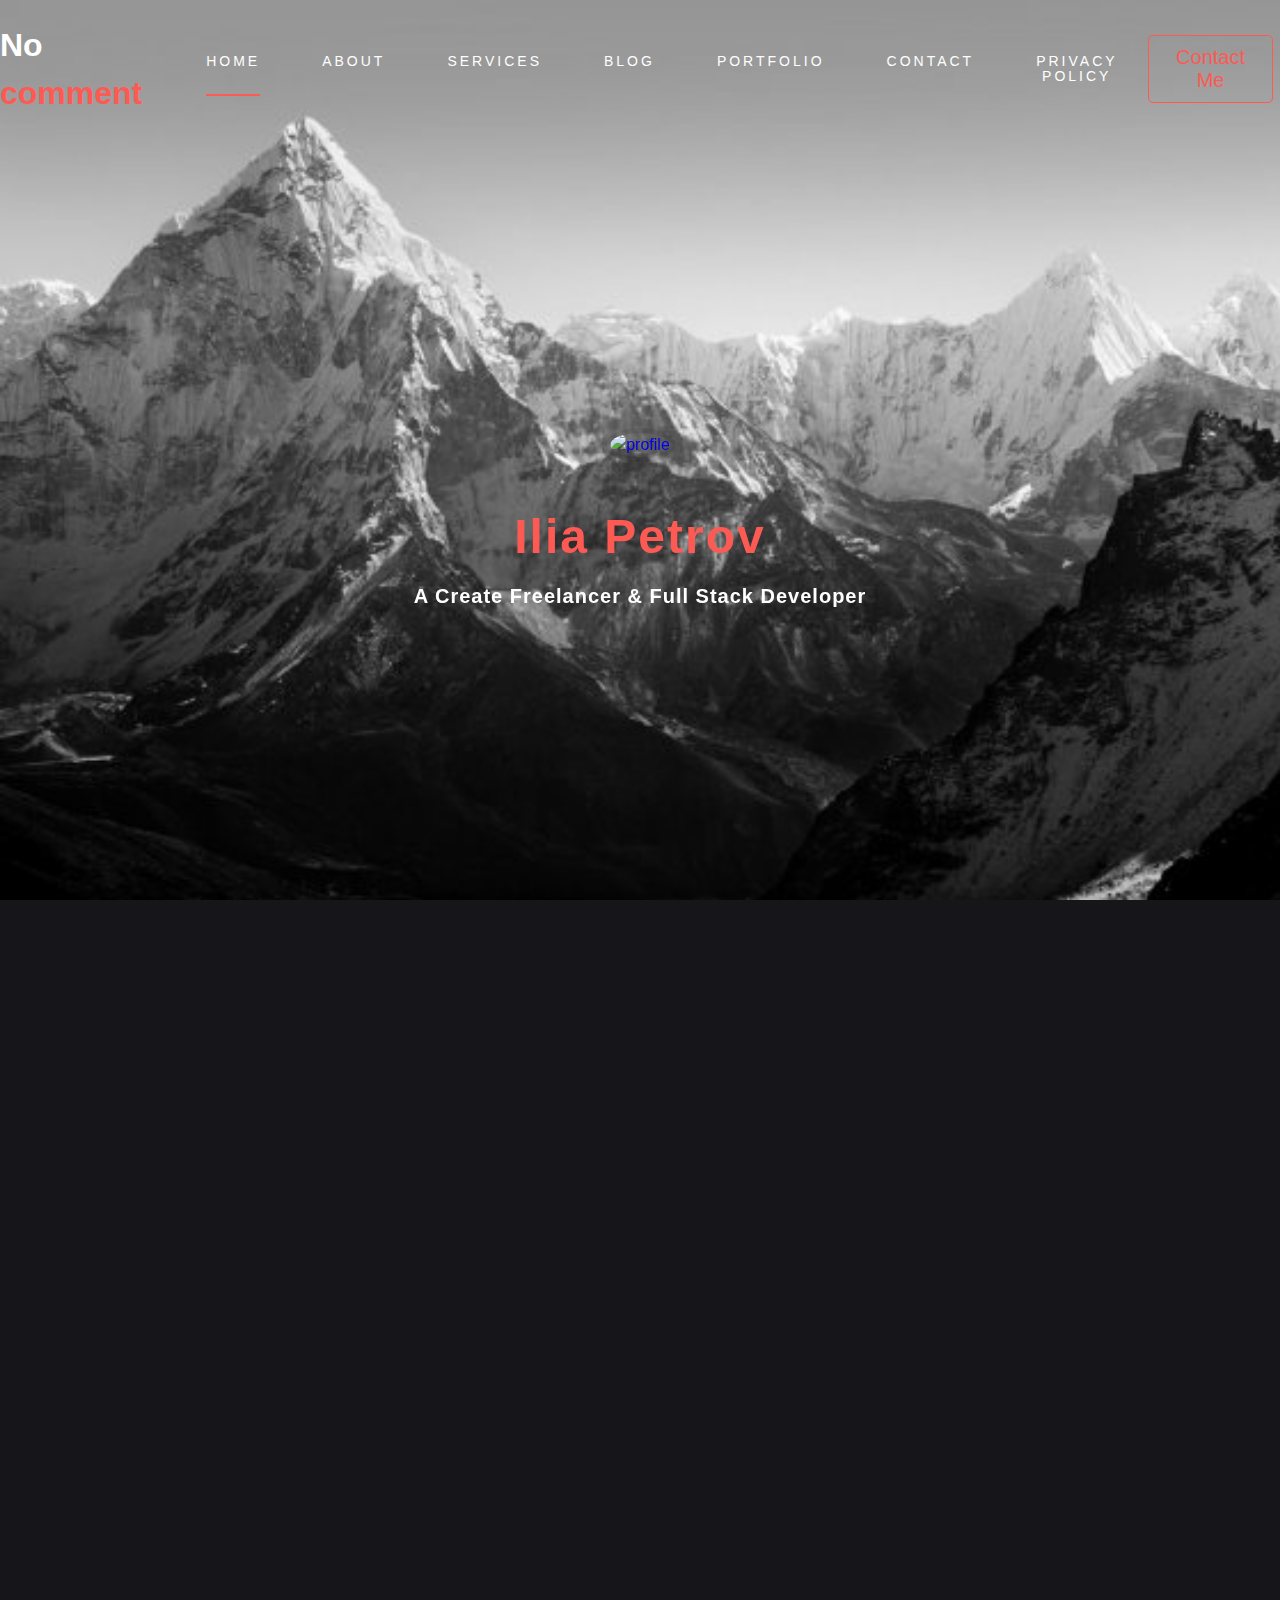
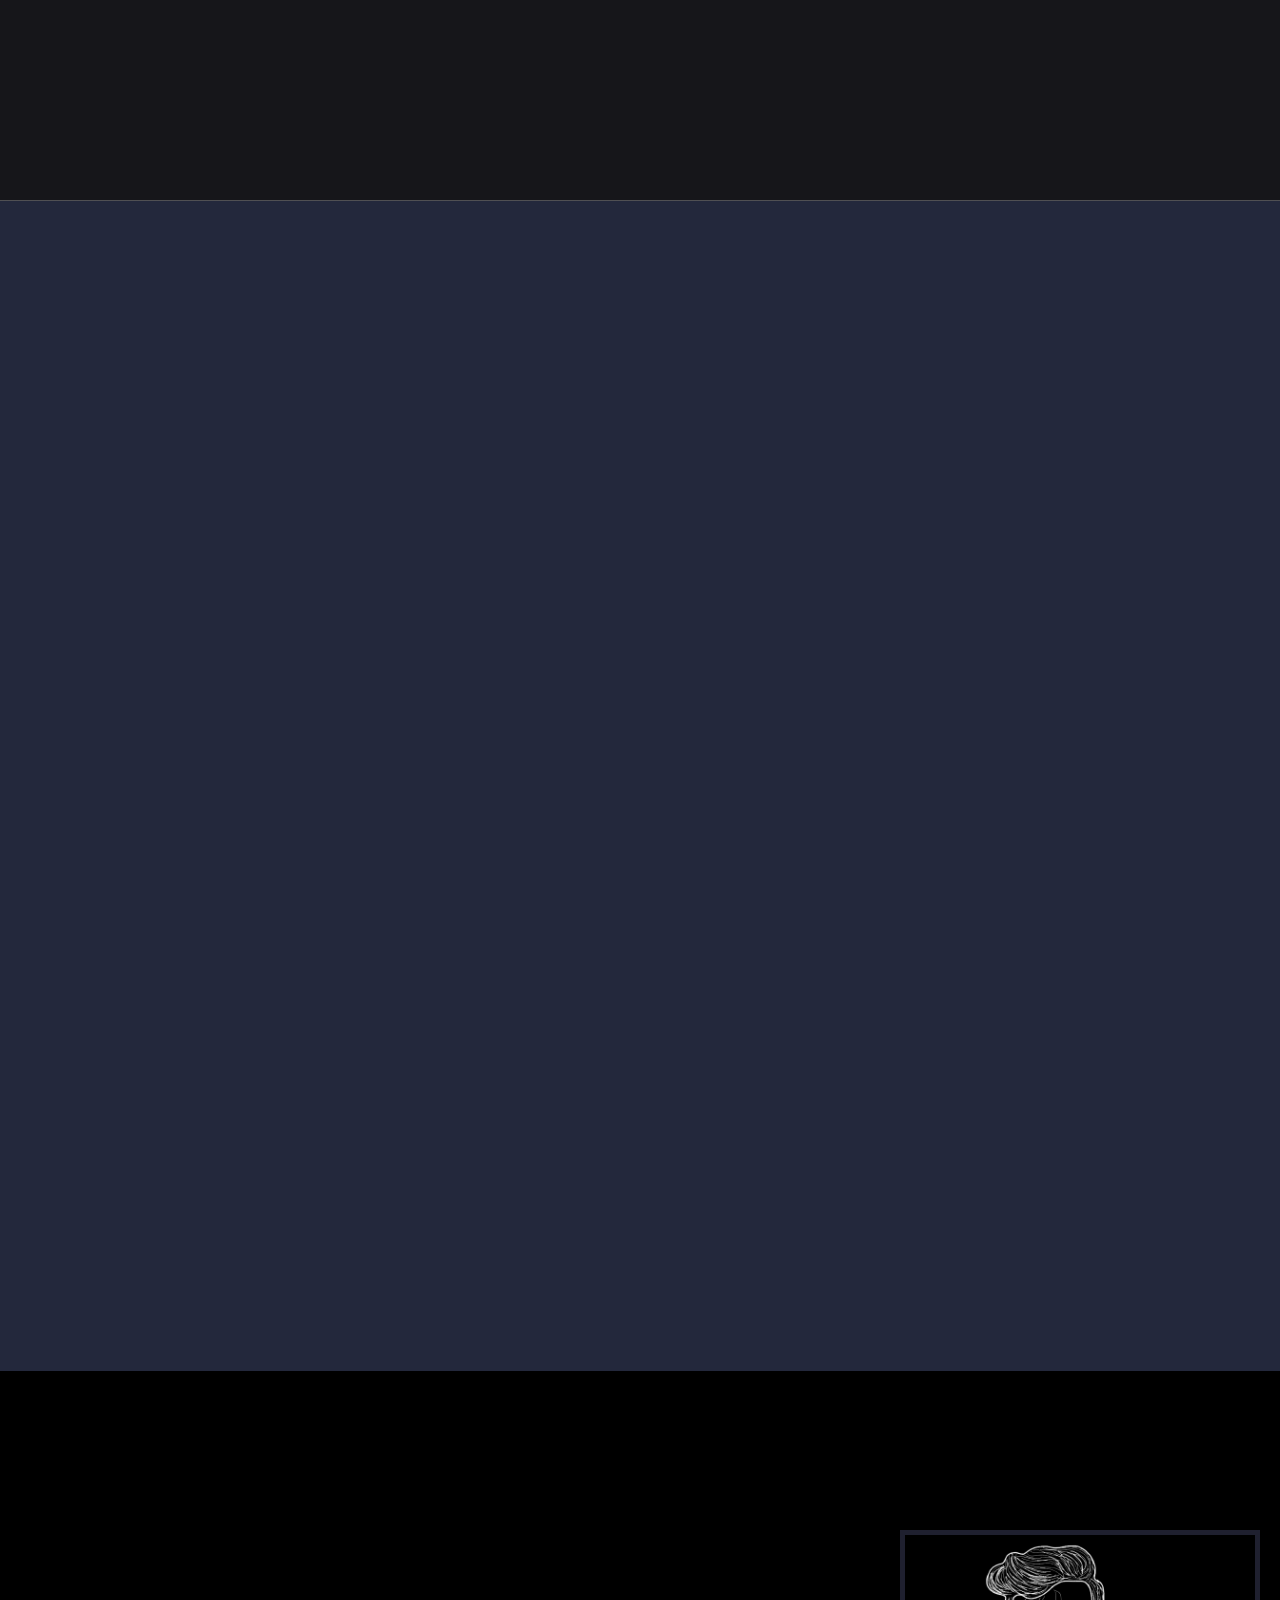
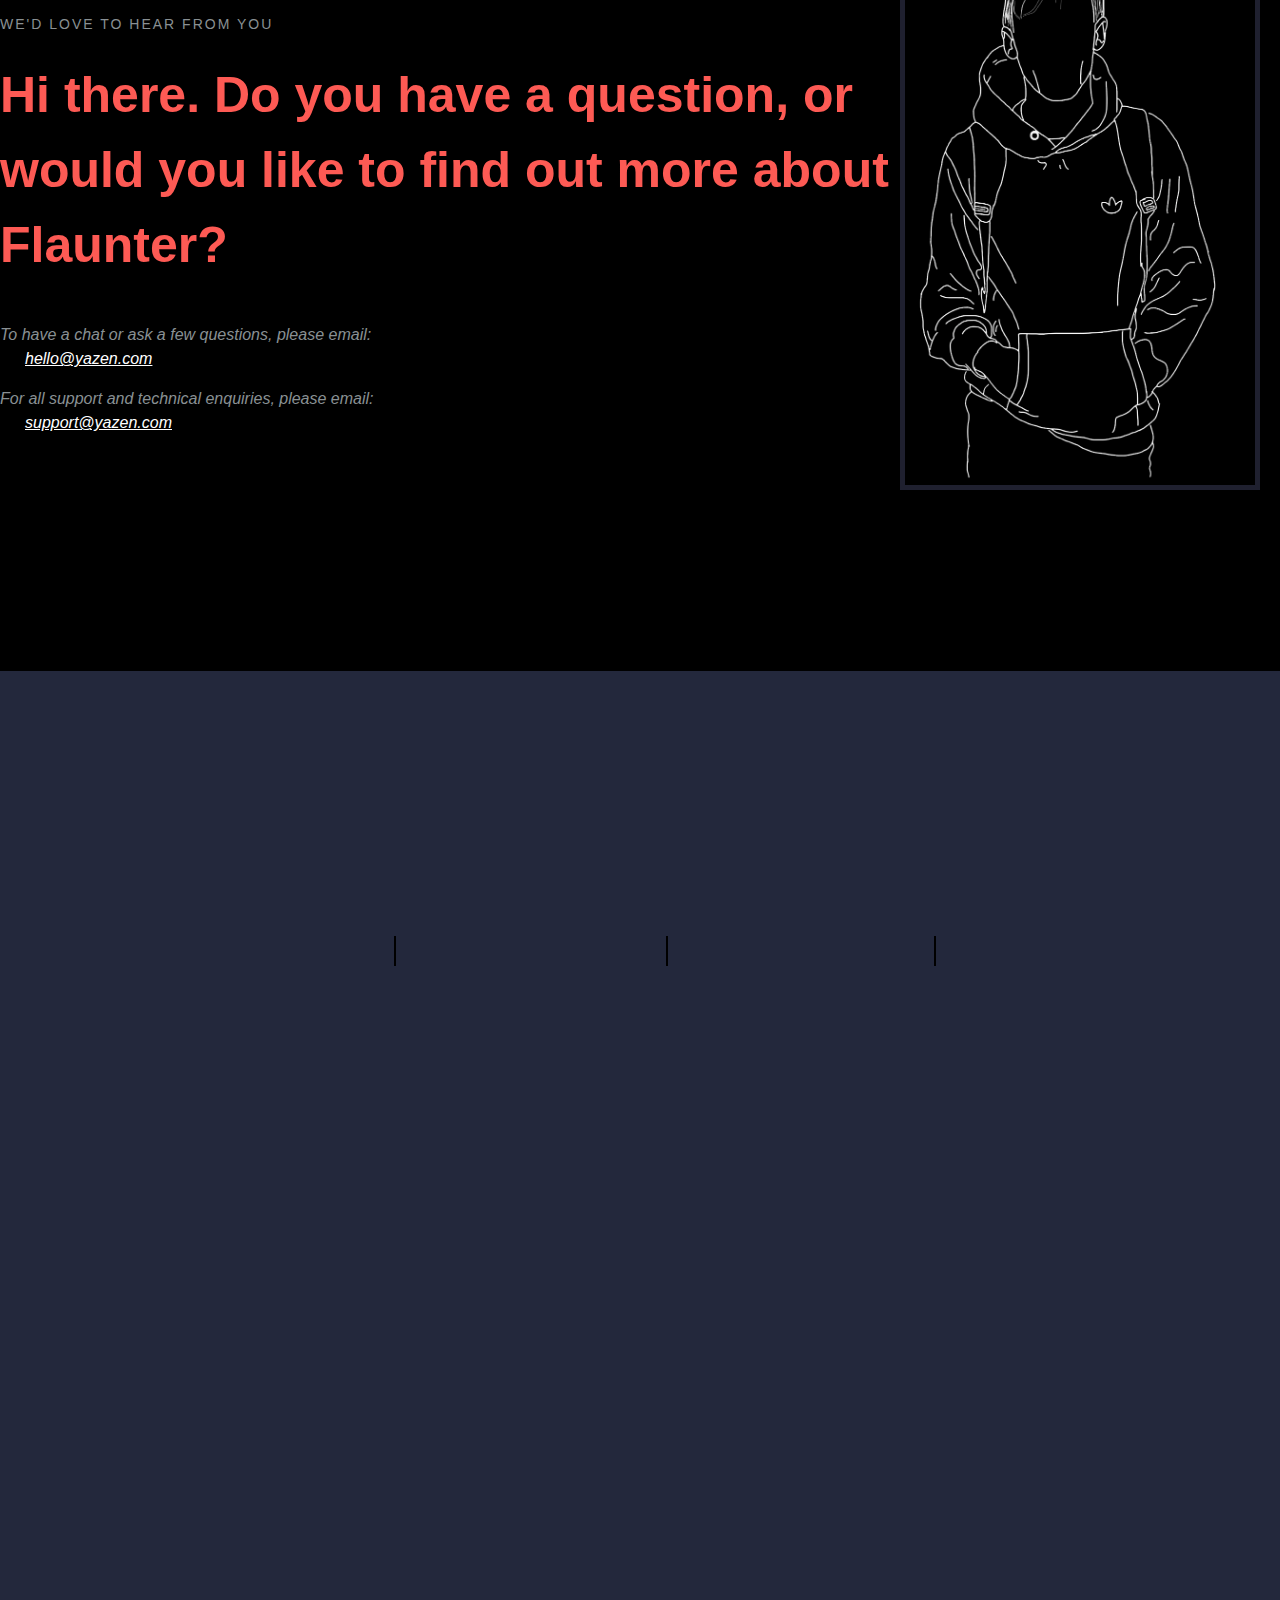
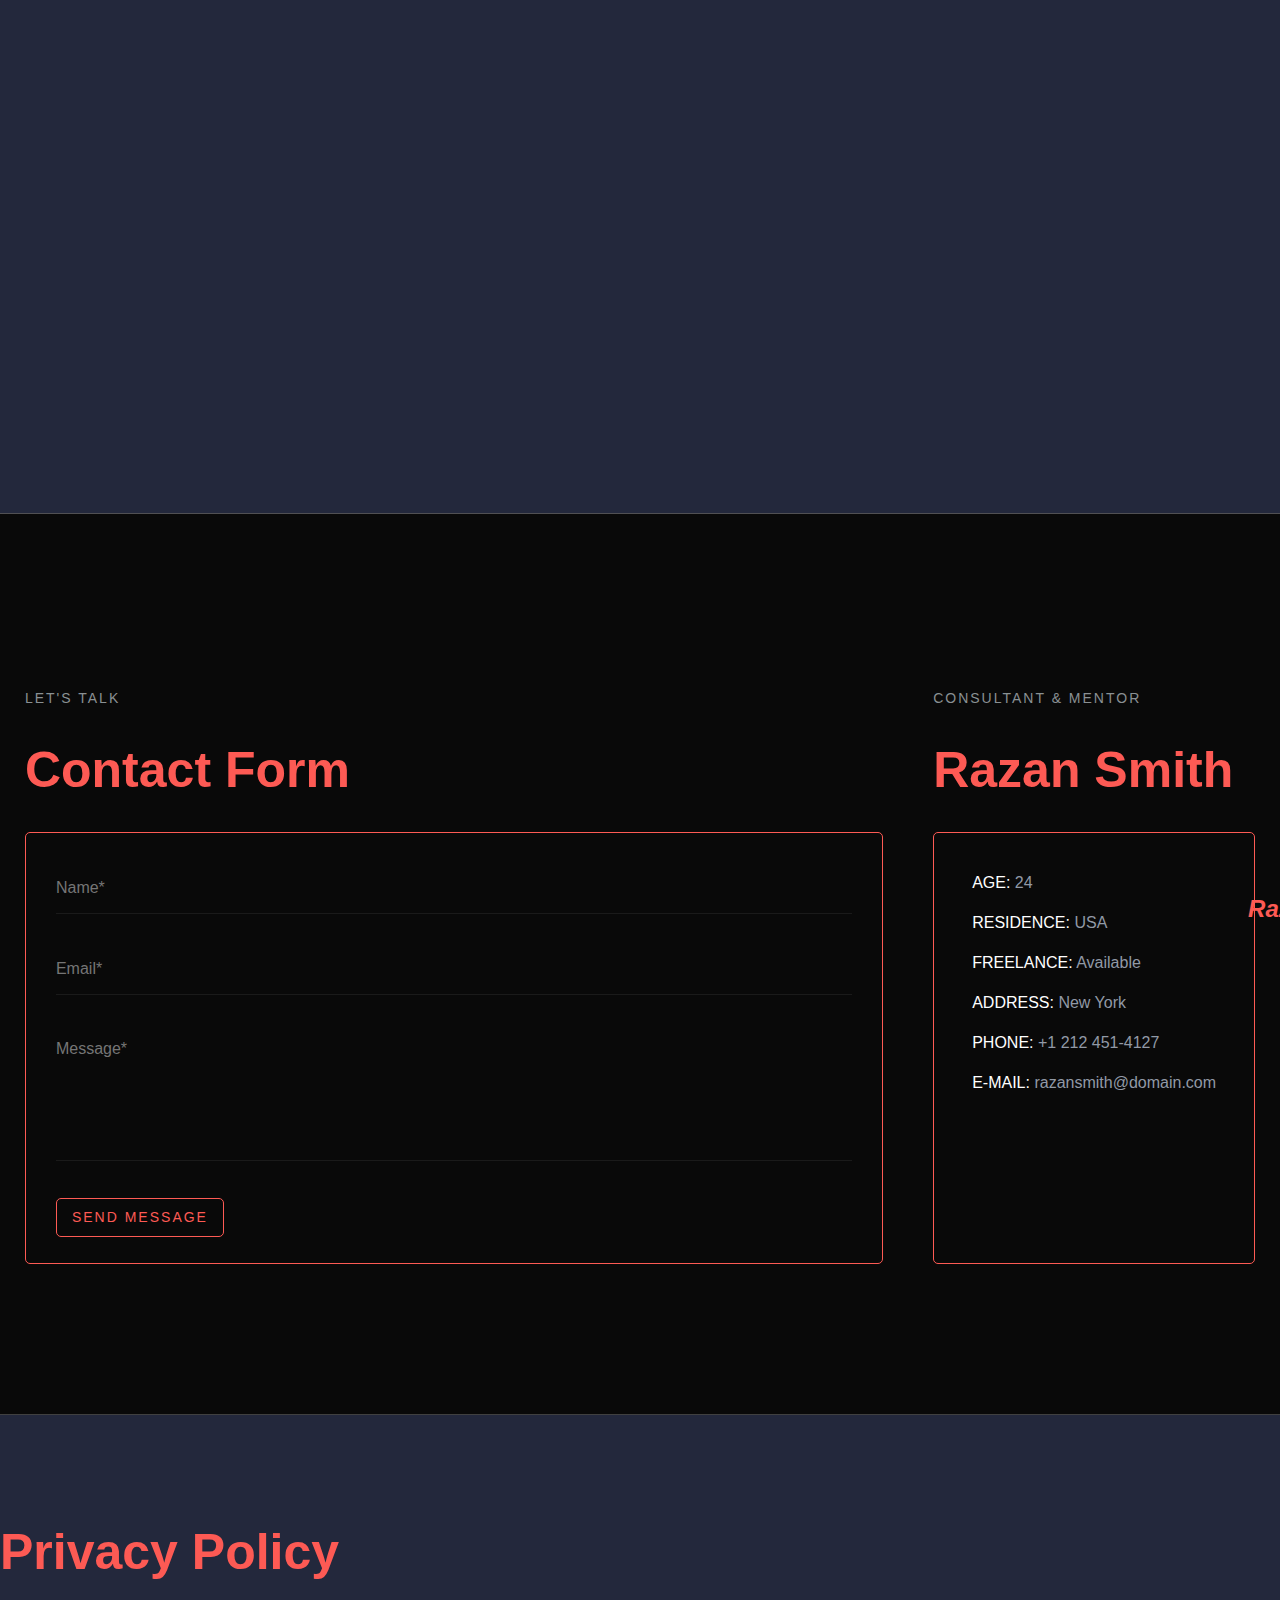
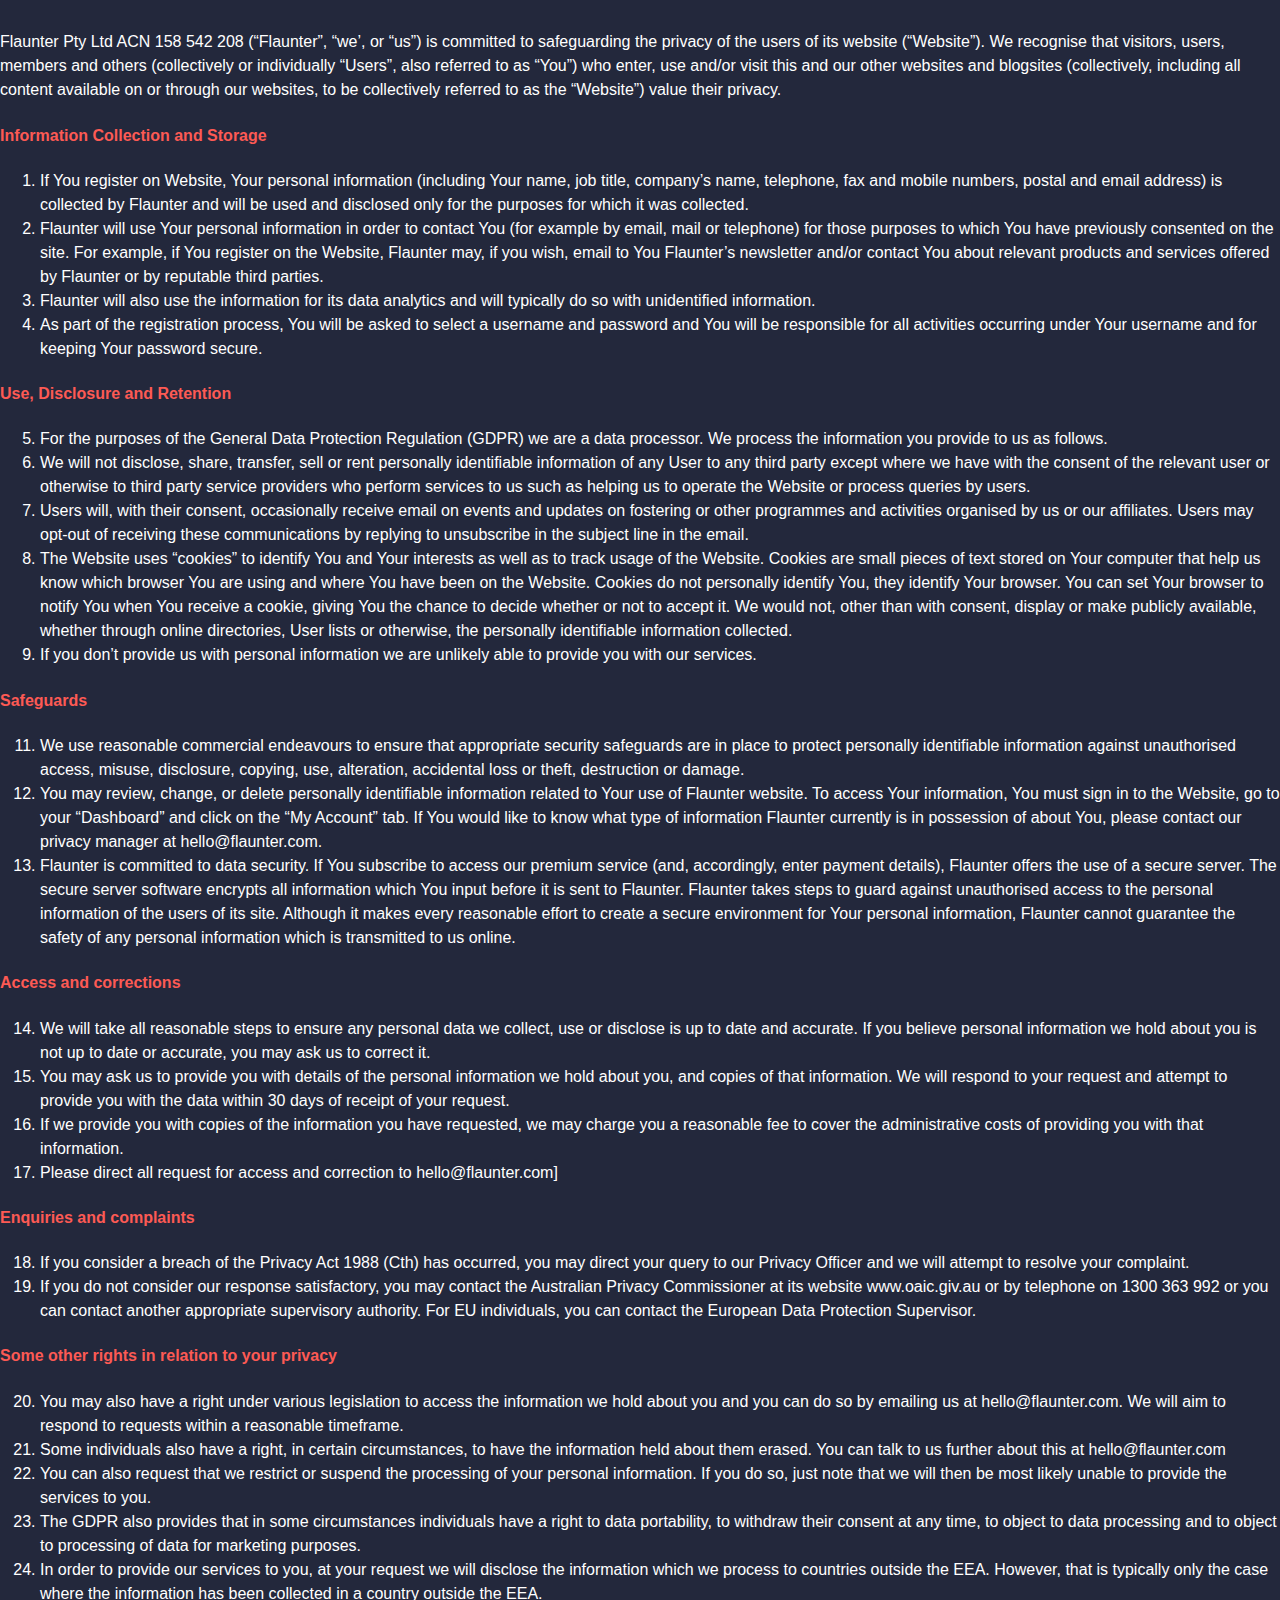
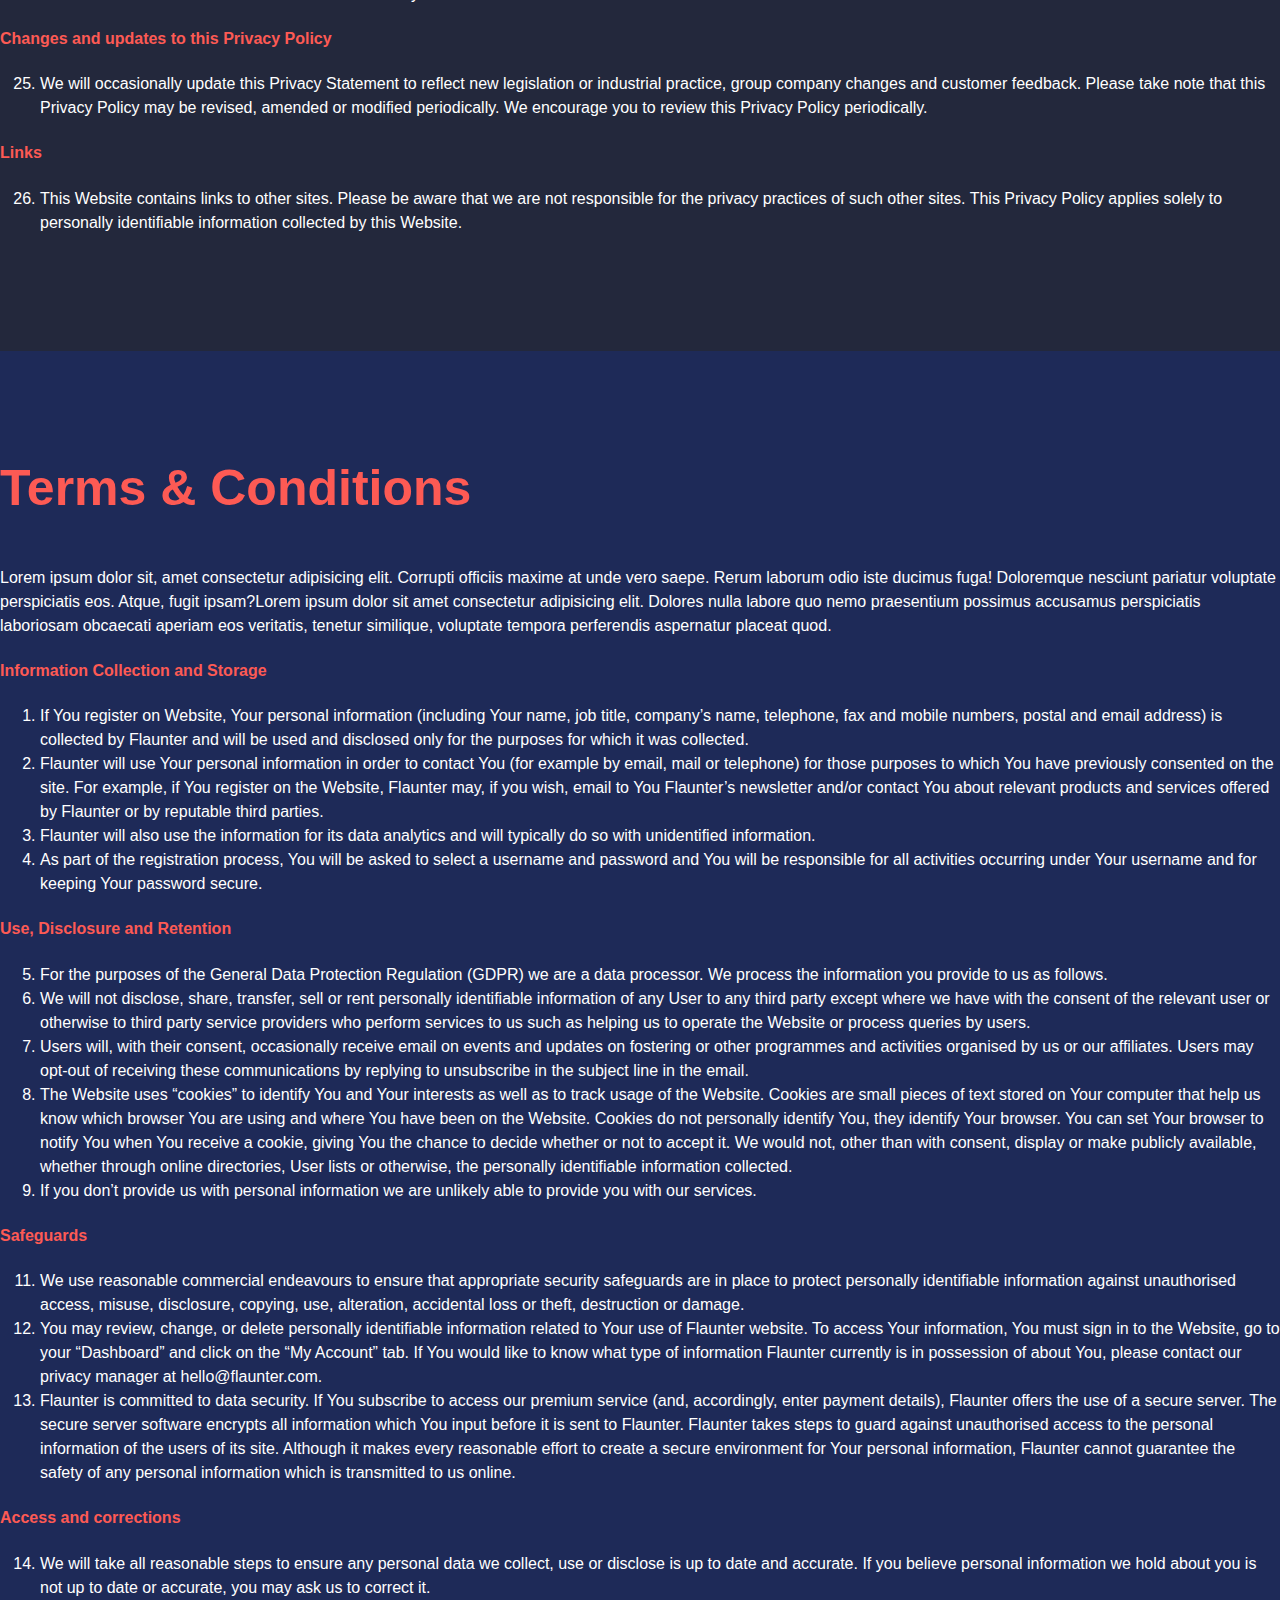
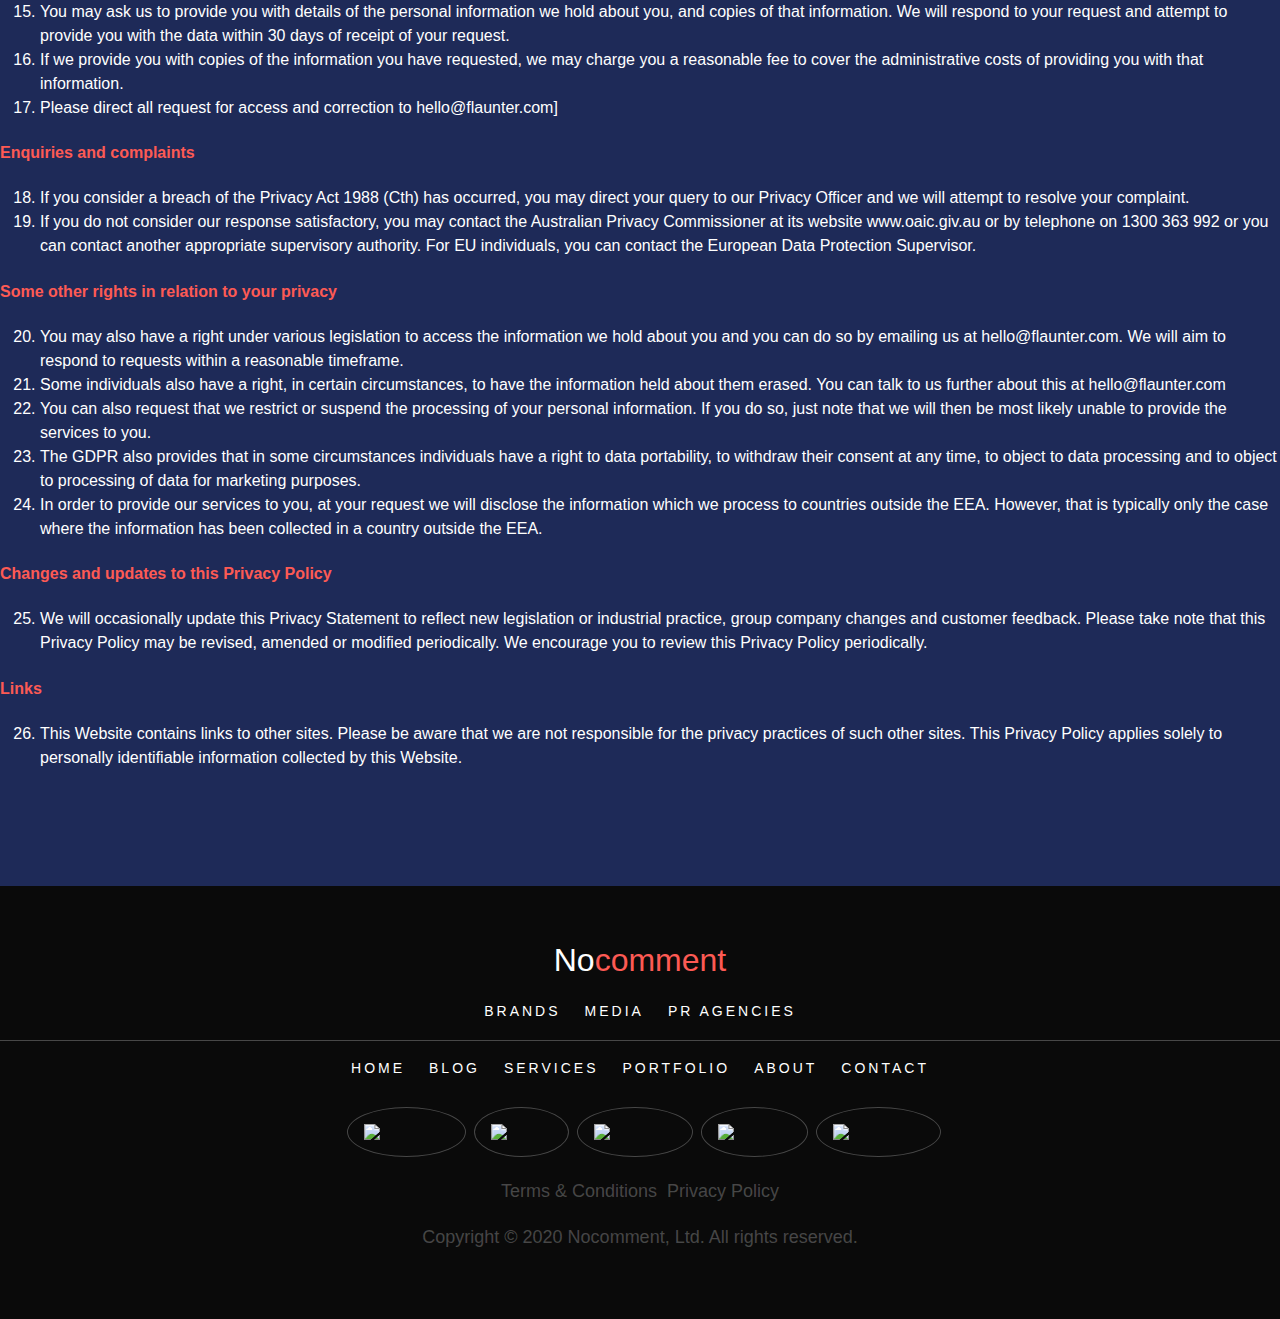
==== commit 721ef82e: "version 1.7" ====
--- a/Обо мне/index.html
+++ b/Обо мне/index.html
@@ -13,6 +13,8 @@
     <link rel="stylesheet" href="css/adaptive.css">
     <link rel="stylesheet" href="css/main.css">
     <meta name="viewport" content="width=device-width, initial-scale=1.0">
+    <link href="https://unpkg.com/aos@2.3.1/dist/aos.css" rel="stylesheet">
+    <link rel="stylesheet" href="https://cdnjs.cloudflare.com/ajax/libs/font-awesome/4.7.0/css/font-awesome.min.css">
 </head>
 
 <body>
@@ -21,7 +23,7 @@
             <div id="home">
                 <div class="landing-page">
                     <div class="container background">
-                        <div class="header">
+                        <div class="header" id="myheader">
                             <h1>
                                 <span>
                                     No
@@ -31,9 +33,8 @@
             
                             <nav class="menu">
                                 <ul class="menu-lists">
-                                    <span>+</span>
                                     <li class="lists-item">
-                                        <a href="#person">Home</a>
+                                        <a href="#person" class="active">Home</a>
                                     </li>
             
                                     <li class="lists-item">
@@ -59,17 +60,25 @@
                                     <li class="lists-item">
                                         <a href="#privacy-policy">Privacy policy</a>
                                     </li>
+                                    
                                 </ul>
                             </nav>
-                            <span class="hamb">☰</span>
-                            <span class="overlay"></span>
+                            
                             <button class="button">Contact Me</button>
+                            <ul class="social-links">
+                                <li>
+                                    <a href="javascript:void(0);" class="icon" onclick="myFunction()">
+                                        <i class="fa fa-bars">
+                                        </i>
+                                    </a>
+                                </li>
+                            </ul>
                         </div>
             
                         <div class="person">
-                            <a href="#"><img src="https://clck.ru/SXytE" alt="profile"></a>
-                            <h2>Ilia Petrov</h2>
-                            <span>A Create Freelancer & Full Stack Developer</span>
+                            <a href="#"><img src="https://clck.ru/SXytE" alt="profile" data-aos="fade-right"></a>
+                            <h2 data-aos="fade-up">Ilia Petrov</h2>
+                            <span data-aos="fade-up">A Create Freelancer & Full Stack Developer</span>
                         </div>
                     </div>
                 </div>
@@ -78,9 +87,9 @@
             <!-- новый контейнер добавляем сюда-->
             <div class="container">
                 <div class="profile">
-                    <img src="https://clck.ru/SXytE" alt="profile">
+                    <img src="https://clck.ru/SXytE" alt="profile" data-aos="fade-right">
                 
-                    <div class="description">
+                    <div class="description" data-aos="fade-left">
                         <div class="perso-h3">
                             <h3>
                                 Discover
@@ -158,34 +167,34 @@
         <div class="container2">
             <div class="profile2">
                 <div class="description2">
-                    <div class="person-h3">
+                    <div class="person-h3"  data-aos="fade-left">
                         <h3>
                             What I do
                         </h3>
                      </div>
                 
-                    <h2 class="h2-servis">
+                    <h2 class="h2-servis"  data-aos="fade-right">
                         <span class="my-h3">My</span>
                         Services
                     </h2>
     
                 
                     <ul class="my-services">
-                        <li class="li-servis">
+                        <li class="li-servis"  data-aos="fade-down-right">
                             Creative Design
                             <p class="text-p-servis">
                                 Lorem ipsum dolor sit amet consectetur, adipisicing elit. Tempora eos asperiores consequuntur!
                             </p>
                         </li>
                     
-                        <li class="li-servis">
+                        <li class="li-servis" data-aos="flip-left">
                             Branding
                             <p class="text-p-servis">
                                 Lorem ipsum dolor sit amet consectetur, adipisicing elit. Tempora eos asperiores consequuntur!
                             </p>
                         </li>
                    
-                        <li class="li-servis">
+                        <li class="li-servis" data-aos="fade-down-left">
                             User Interface
                                <p class="text-p-servis">
                                     Lorem ipsum dolor sit amet consectetur, adipisicing elit. Tempora eos asperiores consequuntur!
@@ -194,19 +203,19 @@
                     </ul>
                 
                     <ul class="my-services2">
-                        <li class="li-servis">
+                        <li class="li-servis"  data-aos="fade-up-right">
                             User Experience
                             <p class="text-p-servis">
                                 Lorem ipsum dolor sit amet consectetur, adipisicing elit. Tempora eos asperiores consequuntur!
                             </p>
                         </li>
-                        <li class="li-servis">
+                        <li class="li-servis" data-aos="flip-right">
                             Clean Dode
                             <p class="text-p-servis">
                                 Lorem ipsum dolor sit amet consectetur, adipisicing elit. Tempora eos asperiores consequuntur!
                             </p>
                         </li>
-                        <li class="li-servis">
+                        <li class="li-servis" data-aos="fade-up-left">
                             Fast support
                             <p class="text-p-servis">
                                 Lorem ipsum dolor sit amet consectetur, adipisicing elit. Tempora eos asperiores consequuntur!
@@ -258,7 +267,7 @@
     
     <div id="portfolio">
         <div class="container2">
-            <h2 class="h2-portfolio">
+            <h2 class="h2-portfolio" data-aos="zoom-in">
                 <hr>
                     <span class="my-h2">
                         My
@@ -268,28 +277,28 @@
             </h2>
             <div class="text-portfolio">
                 
-                <p class="text-portolio-p">
+                <p class="text-portolio-p" data-aos="fade-right">
                     WEBDESIGN
                 </p>
                 <div class="vl"></div>
-                <p class="text-portolio-p">
+                <p class="text-portolio-p"  data-aos="flip-left">
                     PRINT
                 </p>
                 <div class="vl"></div>
-                <p class="text-portolio-p">
+                <p class="text-portolio-p" data-aos="flip-left">
                     LOGO
                 </p>
                 <div class="vl"></div>
-                <p class="text-portolio-p">
+                <p class="text-portolio-p" data-aos="fade-left">
                     PAINTING
                 </p>
             </div>
             <div class="img-portfolio">
                 <span class="img-portfolio-1">
-                    <img src="img/todo.png" alt="Список дел">
+                    <img src="img/todo.png" alt="Список дел" data-aos="fade-right">
                 </span>
                 <span class="img-portfolio-2">
-                    <img src="img/lightning.png" alt="Светофор">
+                    <img src="img/lightning.png" alt="Светофор" data-aos="fade-left">
                 </span>
             </div>
         </div>
@@ -546,7 +555,13 @@
             </ul>
         </nav>
 
-        <ul class="social-links">
+        <ul class="social-links" id="MySocialLinks">
+            <li>
+                <a href="javascript:void(0);" class="icon" onclick="MyLinks()">
+                <i class="fa fa-bars">
+                </i>
+                </a>
+            </li>
             <li>
                 <a href="#">
                     <img src="https://upload.wikimedia.org/wikipedia/commons/thumb/8/83/Telegram_2019_Logo.svg/1200px-Telegram_2019_Logo.svg.png" alt="facebook">
@@ -577,6 +592,7 @@
                 </a>
             </li>
         </ul>
+        
 
         <nav class="legal-menu">
             <ul>
@@ -598,6 +614,31 @@
 
     <script src="./js/jquery-3.5.1.min.js"></script>
     <script src="./js/index.js"></script>
+    <script src="https://unpkg.com/aos@2.3.1/dist/aos.js"></script>
+    <script>
+        AOS.init();
+      </script>
+      <script>
+        function myFunction() {
+            var x = document.getElementById("myheader");
+                if (x.className === "header") {
+                    x.className += " responsive";
+                } 
+                else {
+                    x.className = "header";
+                }
+        }
+        
+        function MyLinks() {
+            var y = document.getElementById("MySocialLinks");
+                if (y.className === "social-links") {
+                    y.className += " responsive";
+                } 
+                else {
+                    y.className = "social-links";
+                }
+        }
+</script>
 </body>
 
 </html>--- a/Обо мне/css/style.css
+++ b/Обо мне/css/style.css
@@ -313,6 +313,9 @@
     border-radius: 5px;
     height: 370px;
 }
+#contact {
+    background-color: #000;
+}
 
 .section-title {
     display: flex;
--- a/Обо мне/css/header.css
+++ b/Обо мне/css/header.css
@@ -108,4 +108,63 @@
     border: 1px solid transparent;
     color: #fff;
   
+}
+.header {
+  overflow: hidden;
+  background-color: transparent;
+}
+
+.header a {
+  float: left;
+  display: block;
+  color: transparent;
+  text-align: center;
+  padding: 14px 16px;
+  text-decoration: none;
+  font-size: 17px;
+}
+
+.header a:hover {
+  background-color: transparent;
+  color: #fff;
+}
+
+.active {
+  background-color: transparent;
+  color: white;
+}
+
+.header .icon {
+  display: none;
+}
+
+
+
+.social-links {
+  overflow: hidden;
+  background-color: transparent;
+}
+
+.social-links a {
+  float: left;
+  display: block;
+  color: transparent;
+  text-align: center;
+  padding: 14px 16px;
+  text-decoration: none;
+  font-size: 17px;
+}
+
+.social-links a:hover {
+  background-color: transparent;
+  color: #fff;
+}
+
+.active {
+  background-color: transparent;
+  color: white;
+}
+
+.social-links .icon {
+  display: none;
 }--- a/Обо мне/css/footer.css
+++ b/Обо мне/css/footer.css
@@ -96,7 +96,7 @@
 }
 
 .legal-menu {
-    margin: 50px 0 0 0;
+    margin: 20px 0 0 0;
 }
 .legal-menu ul {
     display: flex;
@@ -128,3 +128,31 @@
     justify-content: space-around;
     background-color: #0a0a0ae0;
 }
+/*.simple-spinner {
+    height: 50px;
+    width: 50px;
+    border: 5px solid rgba(150, 150, 150, 0.2);
+    border-radius: 50%;
+    border-top-color: rgba(150, 150, 150);
+
+    
+    /*
+        animation
+        Параметры
+        1 название анимации
+        2 длительность анимации
+        3 через сколько после загрузки стр начинать анимацию
+        4 бесконечность
+        5 как наша аниация работает (linear, ease... и тд.)
+    */
+  /*  animation: rotate 1s 0s infinite linear;
+}
+
+@keyframes rotate {
+    0% {
+        transform: rotate(0);
+    }
+    100% {
+        transform: rotate(360deg);
+    }
+}--- a/Обо мне/css/adaptive.css
+++ b/Обо мне/css/adaptive.css
@@ -84,7 +84,7 @@
        display: inline-block;
    }
 }
-@media screen and (max-width: 520px) {
+@media screen and (max-width: 1000px) {
     .menu .menu-lists {
        display: inline-block;
     }
@@ -95,7 +95,7 @@
        text-align: center;
     }
 }
-@media screen and (max-width: 705px) {
+@media screen and (max-width: 730px) {
     .post-image {
         display: none;
     }
@@ -145,4 +145,65 @@
     .social-links li{
         margin-bottom: 10px;
     }
+}
+@media screen and (max-width: 600px) {
+  .header a {
+    display: none;
+  }
+  .header a.icon {
+    float: right;
+    display: block;
+    color: #fff; 
+  }
+}
+
+@media screen and (max-width: 600px) {
+  .header.responsive {position: relative;}
+  .header.responsive .icon {
+    position: absolute;
+    right: 0;
+    top: 0;
+  }
+  .header.responsive a {
+    float: none;
+    display: block;
+    text-align: left;
+  }
+}
+@media screen and (max-width: 1366px) {
+  .post-image {
+    width:  450px;
+    height: 550px;
+  }
+}
+@media screen and (max-width: 305px) {
+  .social-links a {
+    display: none;
+  }
+  .social-links a.icon {
+    float: right;
+    display: block;
+    color: #fff; 
+  }
+}
+
+@media screen and (max-width: 305px) {
+  .social-links.responsive {
+    position: relative;
+  }
+  .social-links.responsive .icon {
+    position: relative;
+    right: 0;
+    top: 0;
+  }
+  .social-links.responsive a {
+    float: none;
+    display: block;
+    text-align: left;
+  }
+}
+@media screen and (max-width: 200px) {
+  .logo{
+     font-size: 25px;
+  }
 }